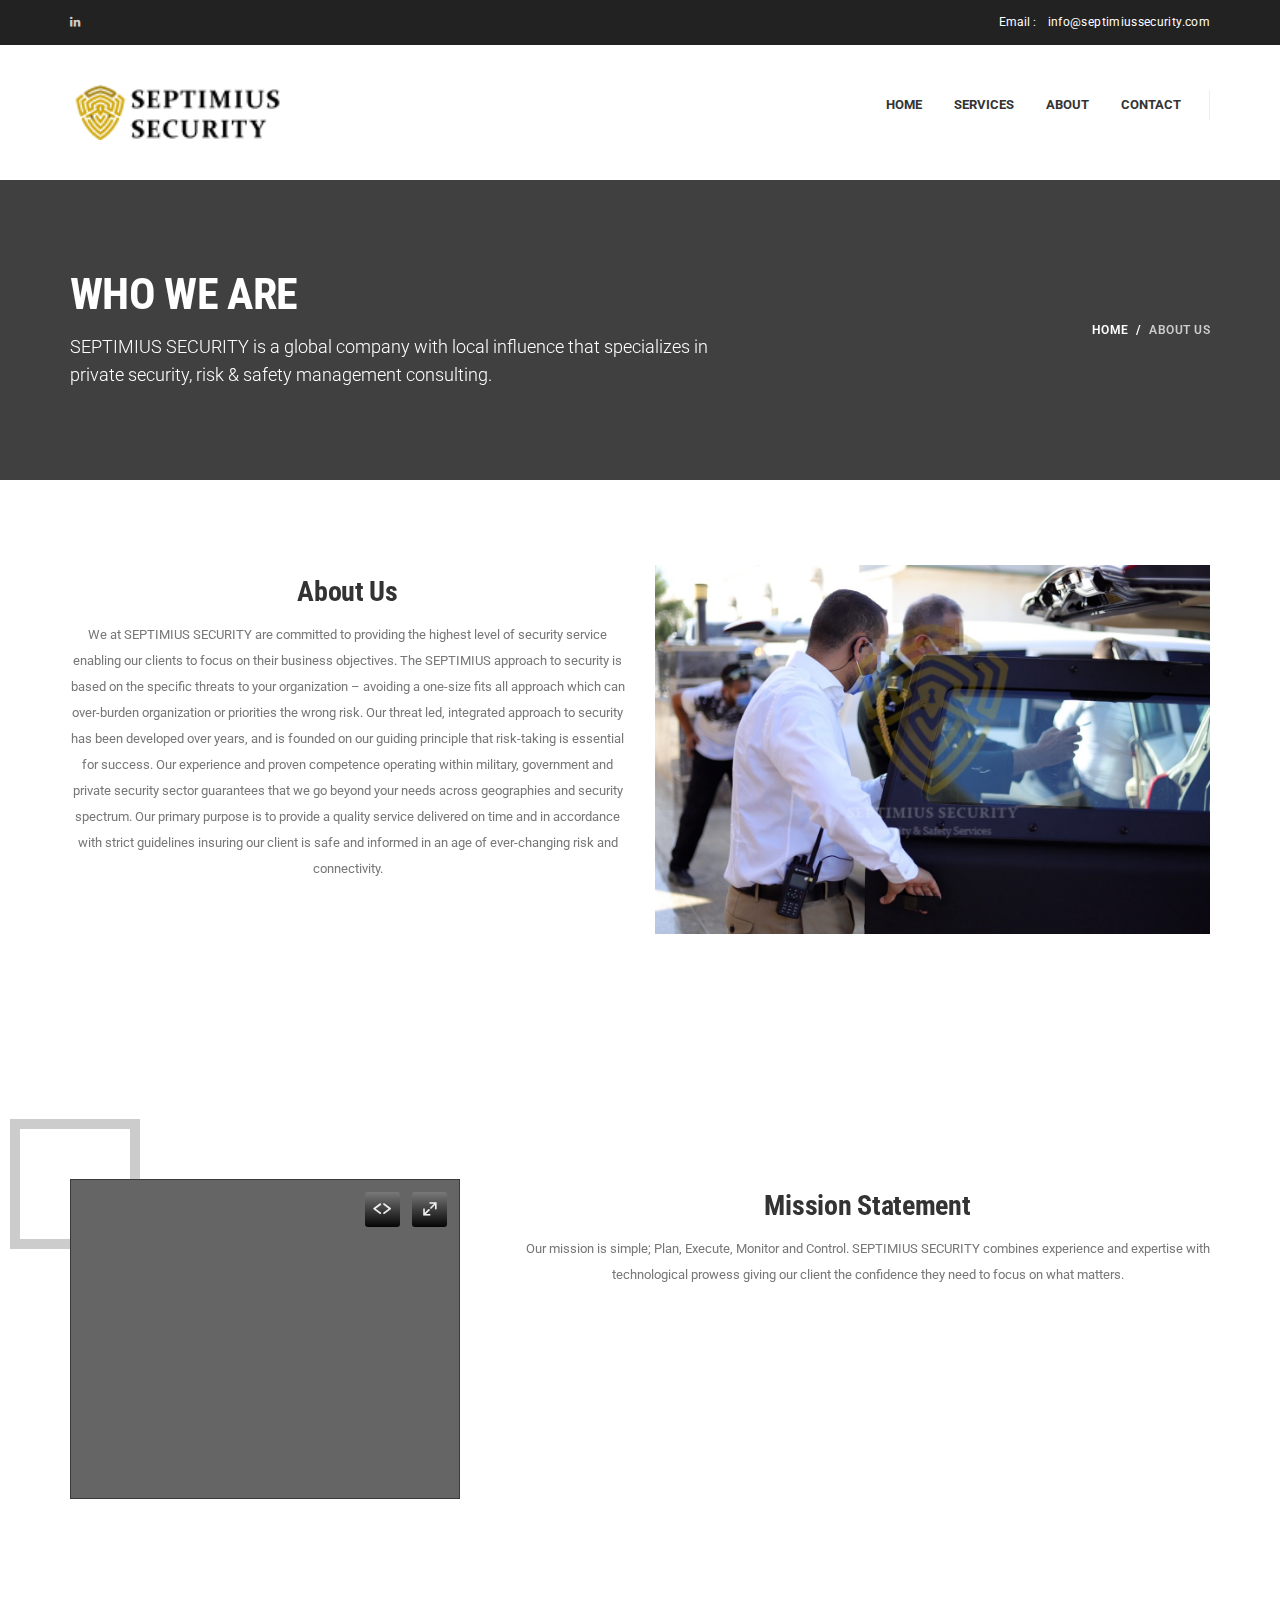
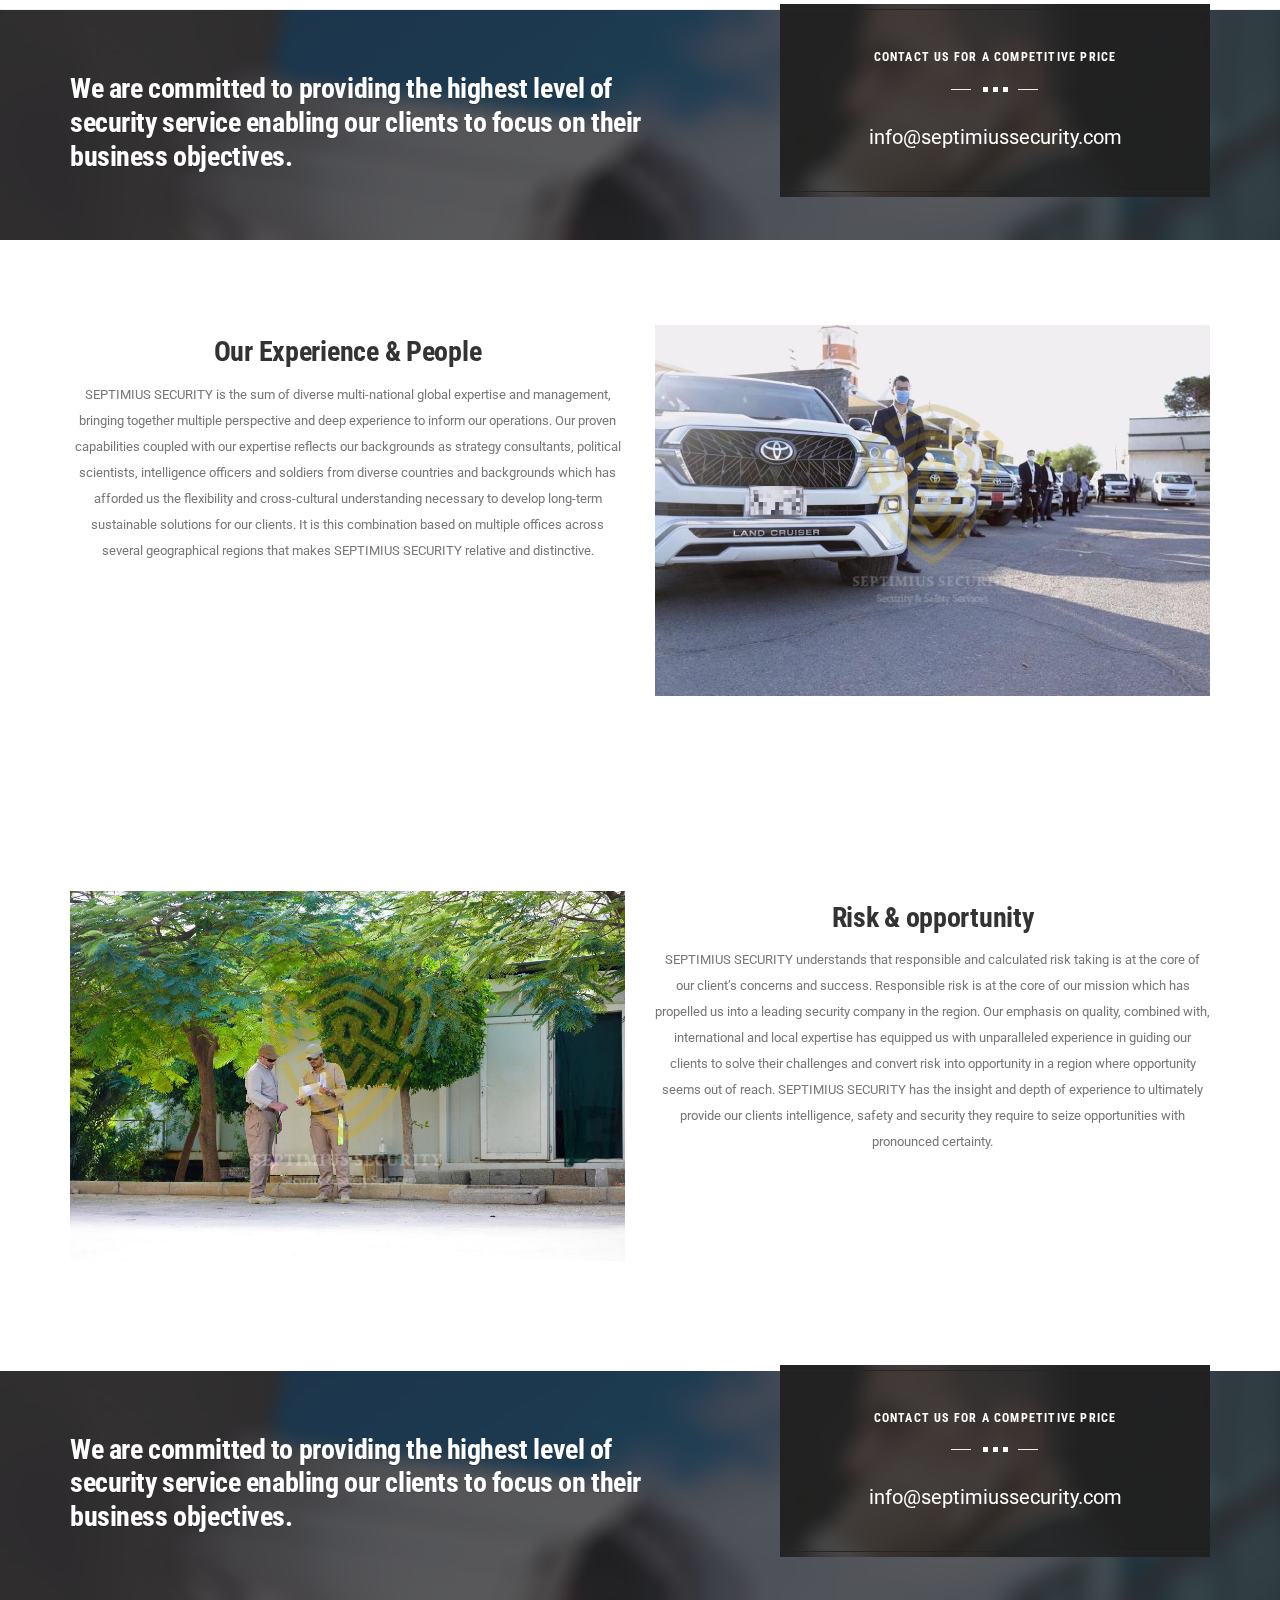
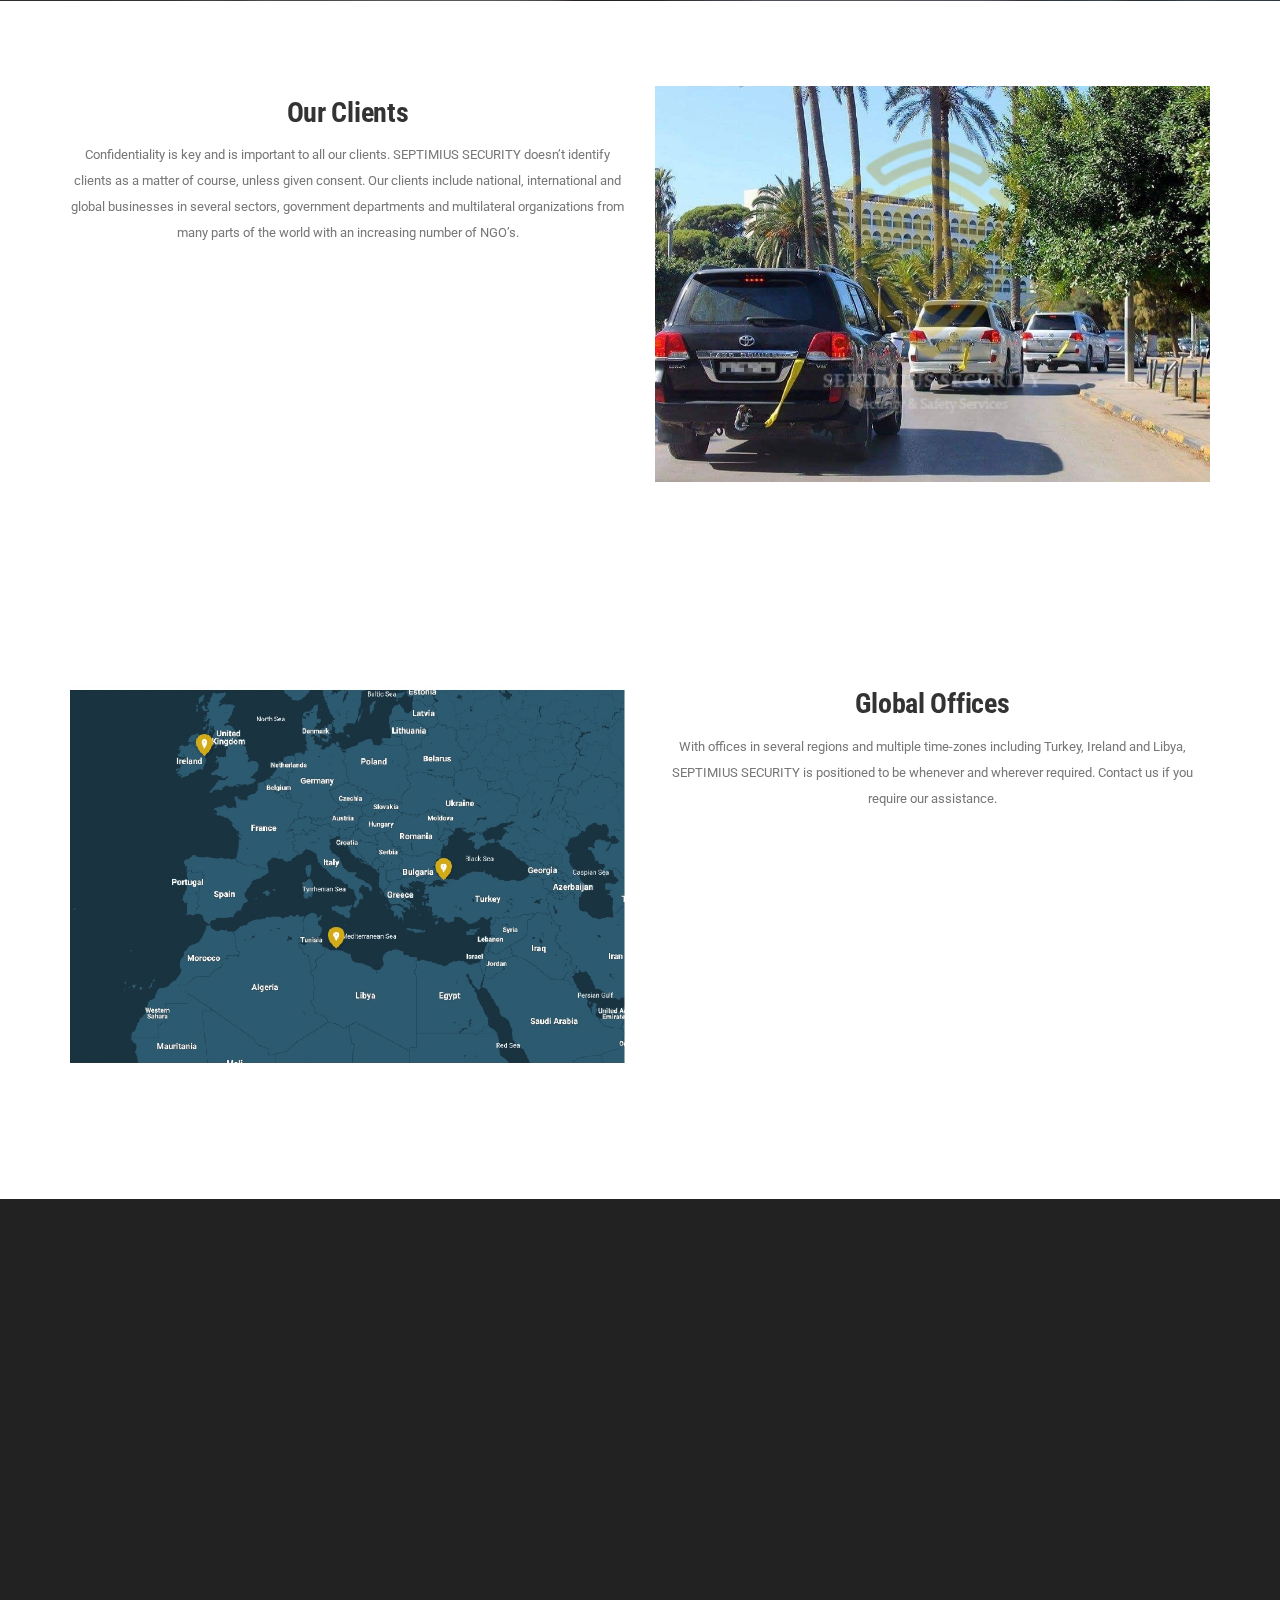
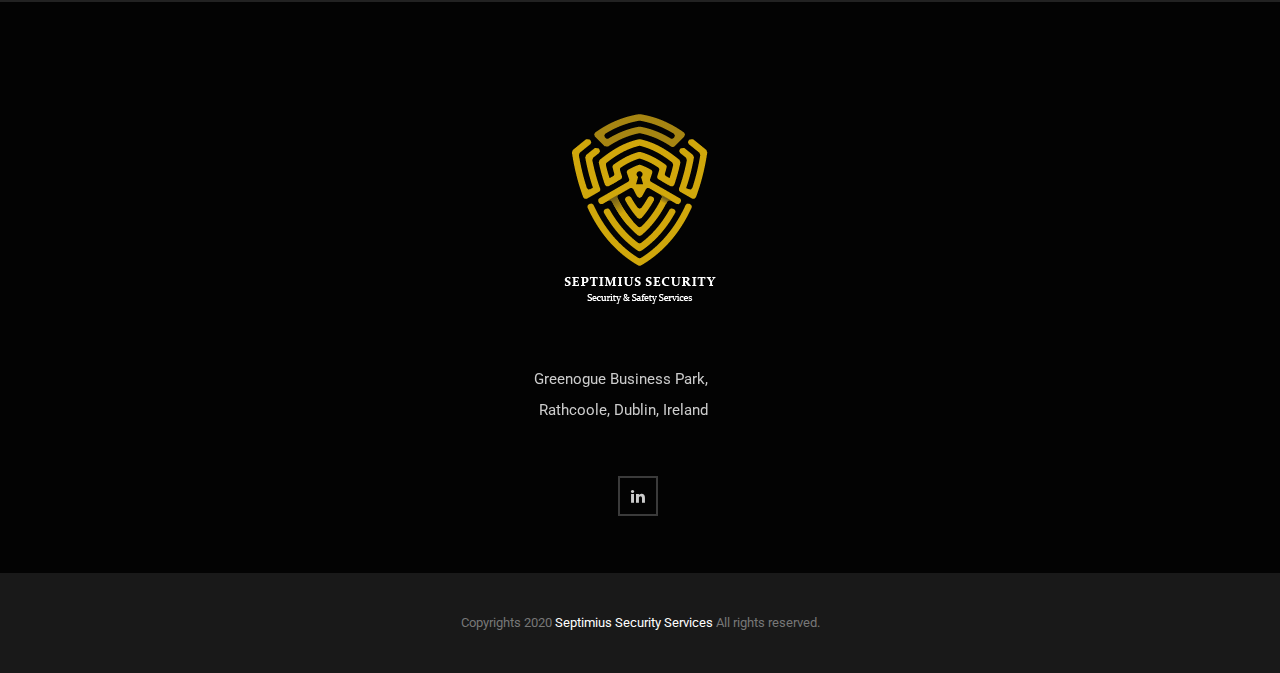
==== about.html @ 962e9b14 "changes" ====
<!DOCTYPE html>
<html lang="en" class="no-js">
  <head>
    <meta charset="utf-8"/>
    <meta http-equiv="x-ua-compatible" content="ie=edge"/>
    <title>Septimius Security - About</title>
    <meta content="SEPTIMIUS SECURITY is fully confident that it will be able to provide any service that a client requires or needs. We operate at a professional level and are always highly recommended by our clients" name="description"/>
    <meta content="security,services,libya,tripoli,ireland,gaurd,protection,safety,armored,vehicles,embassies,embassy,un,united nation,europe,european,un delegation,european delegation,company,consultant,protect,risk" name="keywords"/>
    <meta name="viewport" content="width=device-width, initial-scale=1.0"/>
    <meta content="telephone=no" name="format-detection"/>
    <meta name="HandheldFriendly" content="true"/>
    <link rel="stylesheet" href="assets/css/master.css"/>
    <!-- SWITCHER-->
    <link href="assets/plugins/switcher/css/switcher.css" rel="stylesheet" id="switcher-css" media="all"/>
    <link href="assets/plugins/switcher/css/color1.css" rel="alternate stylesheet" title="color1" media="all"/>
    <link href="assets/plugins/switcher/css/color2.css" rel="alternate stylesheet" title="color2" media="all"/>
    <link href="assets/plugins/switcher/css/color3.css" rel="alternate stylesheet" title="color3" media="all"/>
    <link href="assets/plugins/switcher/css/color4.css" rel="alternate stylesheet" title="color4" media="all"/>
    <link rel="icon" type="image/x-icon" href="Septimius Images/favicon-32x32.png"/>
    
  </head>
  <body>
    <!-- Loader-->
    <div id="page-preloader"><span class="spinner"></span></div>
    <!-- Loader end-->
    
    <div data-header="sticky" data-header-top="200" class="l-theme animated-css">
      <!-- Start Switcher-->
      <!-- <div class="switcher-wrapper">
        <div class="demo_changer">
          <div class="demo-icon color-primary"><i class="fa fa-cog fa-spin fa-2x"></i></div>
          <div class="form_holder">
            <div class="predefined_styles">
              <div class="skin-theme-switcher">
                <h4>Color</h4><a href="javascript:void(0);" data-switchcolor="color1" style="background-color:#5aaff7;" class="styleswitch"></a><a href="javascript:void(0);" data-switchcolor="color2" style="background-color:#FFAC3A;" class="styleswitch"></a><a href="javascript:void(0);" data-switchcolor="color3" style="background-color:#28af0f;" class="styleswitch"></a><a href="javascript:void(0);" data-switchcolor="color4" style="background-color:#e425e9;" class="styleswitch"></a>
              </div>
            </div>
          </div>
        </div>
      </div> -->
      <!-- end switcher-->
      
      <header class="header">
        <div class="header-top clearfix">
          <div class="container">
            <div class="row">
              <div class="col-xs-12">
                <ul class="social-net list-inline">
                  <!-- <li class="social-net__item"><a href="facebook.com" target="_blank" class="social-net__link"><i class="icon fa fa-facebook"></i></a></li> -->
                  <li class="social-net__item"><a href="https://www.linkedin.com/company/security-side-ltd/" target="_blank" class="social-net__link"><i class="icon fa fa-linkedin"></i></a></li>
                </ul>
                <!-- end social-list-->
                <div class="header-contact">
                  <div class="header-contact__item">Email  :<a href="mailto:info@septimiussecurity.com" class="header-contact__info"> info@septimiussecurity.com</a></div>
                </div>
              </div>
            </div>
          </div>
        </div>
        <div class="header-main">
          <div class="container">
            <div class="row">
              <div class="col-xs-12"><a href="index.html" class="logo"><img src="New LOGO/Black.png" alt="Logo" class="logo__img img-responsive"/></a>
                <div class="header-nav">
                  <div class="navbar-trigger visible-xs">
                    <button type="button" data-toggle="collapse" data-target="#navbar-collapse-1" class="navbar-toggle"><span class="icon-bar"></span><span class="icon-bar"></span><span class="icon-bar"></span></button>
                  </div>
                  <nav class="navbar yamm">
                    <div id="navbar-collapse-1" class="navbar-collapse collapse">
                      <ul class="nav navbar-nav">
                        <li class="dropdown"><a href="index.html">Home</a>
                        </li>
                        <li class="dropdown"><a href="service-details.html">Services</a>
                        </li>
                        <li><a href="about.html">About</a></li>
                        <li><a href="contact.html">Contact</a></li>
                      </ul>
                    </div>
                    <div class="modal-search">
                      <div class="container">
                        <div class="row">
                          <div class="col-sm-8 col-sm-offset-2 col-xs-10 col-xs-offset-1">
                            <form class="form-search-global">
                              <input type="text" placeholder="Type to search" class="form-search-global__input"/>
                              <button class="form-search-global__btn"><i class="icon fa fa-search"></i></button>
                              <div class="form-search-global__note">Begin typing your search above and press return to search.</div>
                            </form>
                          </div>
                        </div>
                      </div>
                      <button type="button" class="modal-search__close close"><i class="fa fa-times"></i></button>
                    </div>
                  </nav>
                  <!-- end nav-->
                </div>
              </div>
            </div>
          </div>
        </div>
      </header>
      <!-- end header-->
      
      <div class="section-title-page parallax-bg parallax-light">
        <ul class="bg-slideshow">
          <li>
            <div style="background-image:url(assets/media/content/title-page/1.jpg)" class="bg-slide"></div>
          </li>
        </ul>
        <div class="parallax__inner">
          <div class="container">
            <div class="row">
              <div class="col-sm-7">
                <h1 class="b-title-page">who we are</h1>
                <div class="b-title-page__info">SEPTIMIUS SECURITY is a global company with local influence that specializes in private security, risk &amp; safety management consulting.</div>
                <!-- end b-title-page-->
              </div>
              <div class="col-sm-5">
                <ol class="breadcrumb">
                  <li><a href="index.html">home</a></li>
                  <li class="active">about us</li>
                </ol>
              </div>
            </div>
          </div>
        </div>
      </div>
     
      <section class="section-default">
        <div class="container">
          <div class="row">
            <div class="col-sm-6 c-t">
              <h2 class="ui-title-inner-1">About Us</h2>
              <p>We at SEPTIMIUS SECURITY are committed to providing the highest level of security service enabling our clients to focus on their business objectives. The SEPTIMIUS approach to security is based on the specific threats to your organization – avoiding a one-size fits all approach which can over-burden organization or priorities the wrong risk. Our threat led, integrated approach to security has been developed over years, and is founded on our guiding principle that risk-taking is essential for success. Our experience and proven competence operating within military, government and private security sector guarantees that we go beyond your needs across geographies and security spectrum. Our primary purpose is to provide a quality service delivered on time and in accordance with strict guidelines insuring our client is safe and informed in an age of ever-changing risk and connectivity.</p>
            </div>
            <div class="col-sm-6"><img src="Septimius Images/400.png" alt="Foto" class="img-responsive"></div>
          </div>
        </div>
      </section>

      <div class="section-default section_border-bottom">
        <div class="container">
          <div class="row">
            <div class="col-xs-12">
              <section class="b-type-b b-type-b_mod-a">
                <div class="b-type-b__media">
                  <div class="b-video player fixed-controls play-button">
                    <video poster="assets/media/components/b-video/poster-2.jpg">
                      <source src="assets/media/content/video/11.mp4" type="video/mp4"/>
                    </video>
                  </div>
                  <!-- end b-video-->
                </div>
                <div class="b-type-b__inner">
                  <h2 class="b-type-b__title ui-title-inner-1 c-t">Mission Statement</h2>
                  <div class="b-type-b__text c-t">
                    <p>Our mission is simple; Plan, Execute, Monitor and Control. SEPTIMIUS SECURITY combines experience and expertise with technological prowess giving our client the confidence they need to focus on what matters.</p>
                  </div>
                </div>
              </section>
              <!-- end b-type-b-->
              
            </div>
          </div>
        </div>
      </div>
      
      <div class="section-type-b section-bg section-bg_primary section-bg_light">
        <div class="section__inner">
          <div class="container">
            <div class="row">
              <div class="col-sm-7">
                <section class="b-type-e">
                  <h2 class="b-type-e__title ui-title-inner-1">We are committed to providing the highest level of security service enabling our clients to focus on their business objectives.</h2>
                </section>
                <!-- end b-type-e-->
              </div>
              <div class="col-sm-5">
                <div class="b-contact-banner b-contact-banner_mod-a">
                  <div class="b-contact-banner__border"></div>
                  <div class="b-contact-banner__inner">
                    <h3 class="b-contact-banner__title">contact us for a competitive price</h3>
                    <div class="b-contact-banner__decor ui-decor-type-3 center-block"></div>
                    <div class="b-contact-banner__info">info@septimiussecurity.com</div>
                  </div>
                </div>
                <!-- end b-contact-banner-->
              </div>
            </div>
          </div>
        </div>
      </div>

      <section class="section-default">
        <div class="container">
          <div class="row">
            <div class="col-sm-6 c-t">
              <h2 class="ui-title-inner-1">Our Experience & People</h2>
              <p>SEPTIMIUS SECURITY is the sum of diverse multi-national global expertise and management, bringing together multiple perspective and deep experience to inform our operations. Our proven capabilities coupled with our expertise reflects our backgrounds as strategy consultants, political scientists, intelligence officers and soldiers from diverse countries and backgrounds which has afforded us the flexibility and cross-cultural understanding necessary to develop long-term sustainable solutions for our clients. It is this combination based on multiple offices across several geographical regions that makes SEPTIMIUS SECURITY relative and distinctive.</p>
            </div>
            <div class="col-sm-6"><img src="Septimius Images/33.jpg" alt="Foto" class="img-responsive"></div>
          </div>
        </div>
      </section>

      <section class="section-default">
        <div class="container">
          <div class="row">
            <div class="col-sm-6"><img src="Septimius Images/risk.jpg" alt="Foto" class="img-responsive"></div>
            <div class="col-sm-6 c-t">
              <h2 class="ui-title-inner-1">Risk & opportunity</h2>
              <p>SEPTIMIUS SECURITY understands that responsible and calculated risk taking is at the core of our client’s concerns and success. Responsible risk is at the core of our mission which has propelled us into a leading security company in the region. Our emphasis on quality, combined with, international and local expertise has equipped us with unparalleled experience in guiding our clients to solve their challenges and convert risk into opportunity in a region where opportunity seems out of reach. SEPTIMIUS SECURITY has the insight and depth of experience to ultimately provide our clients intelligence, safety and security they require to seize opportunities with pronounced certainty.</p>
            </div>
          </div>
        </div>
      </section>

      <div class="section-type-b section-bg section-bg_primary section-bg_light">
        <div class="section__inner">
          <div class="container">
            <div class="row">
              <div class="col-sm-7">
                <section class="b-type-e">
                  <h2 class="b-type-e__title ui-title-inner-1">We are committed to providing the highest level of security service enabling our clients to focus on their business objectives.</h2>
                </section>
                <!-- end b-type-e-->
              </div>
              <div class="col-sm-5">
                <div class="b-contact-banner b-contact-banner_mod-a">
                  <div class="b-contact-banner__border"></div>
                  <div class="b-contact-banner__inner">
                    <h3 class="b-contact-banner__title">contact us for a competitive price</h3>
                    <div class="b-contact-banner__decor ui-decor-type-3 center-block"></div>
                    <div class="b-contact-banner__info">info@septimiussecurity.com</div>
                  </div>
                </div>
                <!-- end b-contact-banner-->
              </div>
            </div>
          </div>
        </div>
      </div>

      <section class="section-default">
        <div class="container">
          <div class="row">
            <div class="col-sm-6 c-t">
              <h2 class="ui-title-inner-1">Our Clients</h2>
              <p>Confidentiality is key and is important to all our clients. SEPTIMIUS SECURITY doesn’t identify clients as a matter of course, unless given consent. Our clients include national, international and global businesses in several sectors, government departments and multilateral organizations from many parts of the world with an increasing number of NGO’s.</p>
            </div>
            <div class="col-sm-6"><img src="Septimius Images/1.JPG" alt="Foto" class="img-responsive"></div>
          </div>
        </div>
      </section>

      <section class="section-default">
        <div class="container">
          <div class="row">
            <div class="col-sm-6"><img src="Septimius Images/map.jpg" alt="Foto" class="img-responsive"></div>
            <div class="col-sm-6 c-t">
              <h2 class="ui-title-inner-1">Global Offices</h2>
              <p>With offices in several regions and multiple time-zones including Turkey, Ireland and Libya, SEPTIMIUS SECURITY is positioned to be whenever and wherever required. Contact us if you require our assistance.</p>
            </div>
          </div>
        </div>
      </section>
      
    
      
    </div>
      
      <div class="row row-no-mrg wow">
        <div class="col-sm-6 col-no-pdg">
          <div class="b-container-without-1 b-container-without-1_mod-a">
            <h2 class="b-container-without-1__title">Are you Interested in Working with Us!</h2>
            <div class="b-container-without-1__text">
              <p>Join our team &amp; start your career at Septimius Security. It’s our mission to always recruit the Best Security Personals to join our team!</p>
            </div><a href="mailto:info@septimiussecurity.com" class="b-container-without-1__btn btn btn-primary btn-effect">send us your cv</a>
          </div>
          <!-- end b-container-without-1-->
        </div>
        <div class="col-sm-6 col-no-pdg">
          <div class="b-container-without-1 b-container-without-1_mod-b border-2-colors bg-secondary">
            <h2 class="b-container-without-1__title">download the corporate brochure!</h2>
            <div class="b-container-without-1__text">
              <p>Find out more about SEPTIMIUS SECURITY and our services.</p>
            </div><a href="home.html" class="b-container-without-1__btn btn btn-default btn-effect">download now</a>
          </div>
          <!-- end b-container-without-1-->
        </div>
      </div>
      <footer class="footer">
        <div class="footer__main footer__main_mod-a parallax-bg parallax-dark">
          <ul class="bg-slideshow">
            <li>
              <div style="background-image:url(assets/media/components/footer/bg.jpg)" class="bg-slide"></div>
            </li>
          </ul>
          <div class="parallax__inner">
            <div class="container">
              <div class="row">
                <div class="col-xs-12"><a href="index.html" class="footer__logo"><img src="New LOGO/113.png" alt="Logo" class="img-responsive center-block"/></a></div>
              </div>
              <div class="row">
                <div class="col-sm-7">
                  <div class="footer-main-section footer-main-section_left">
                    <!-- <div class="footer__contact">E: info@septimiussecurity.com</div> -->
                    <div class="footer__contact">Greenogue Business Park,</div>
                    <div class="footer__contact">Rathcoole, Dublin, Ireland</div>
                  </div>
                </div>
              </div>
              <div class="row">
                <div class="col-xs-12">
                  <ul class="social-net list-inline">
                    <!-- <li class="social-net__item"><a href="facebook.com" target="_blank" class="social-net__link"><i class="icon fa fa-facebook"></i></a></li> -->
                    <li class="social-net__item"><a href="https://www.linkedin.com/company/security-side-ltd/" target="_blank" class="social-net__link"><i class="icon fa fa-linkedin"></i></a></li>
                  </ul>
                  <!-- end social-list-->
                </div>
              </div>
            </div>
          </div>
        </div>
        <div class="copyright">
          <div class="container">
            <div class="row">
              <div class="col-xs-12">Copyrights 2020<a href="index.html" class="copyright__link"> Septimius Security Services</a> All rights reserved.</div>
            </div>
          </div>
        </div>
      </footer>
    </div>
    <!-- end layout-theme-->
    
    
    <script src="assets/js/jquery.js"></script> 
    <script src="assets/js/custom.js"></script>
    <script src="assets/js/bootstrap.min.js"></script>
      
    <script src="assets/plugins/slider-pro/jquery.sliderPro.min.js"></script>
    <script src="assets/plugins/owl-carousel/owl.carousel.min.js"></script>
    <script src="assets/plugins/magnific-popup/jquery.magnific-popup.min.js"></script>
    <script src="assets/plugins/bootstrap-select/dist/js/bootstrap-select.min.js"></script>
    <script src="assets/plugins/doubletaptogo.js"></script>
    <script src="assets/plugins/waypoints.min.js"></script>
    <script src="assets/plugins/flowplayer/flowplayer.min.js"></script>
    <script src="assets/plugins/classie.js"></script>
    <script src="assets/plugins/scrollreveal/scrollreveal.min.js"></script>
    <script src="assets/plugins/switcher/js/dmss.js"></script>
    <script src="assets/plugins/jarallax/jarallax.min.js"></script>
    <script src="assets/plugins/rendro-easy-pie-chart/dist/jquery.easypiechart.min.js"></script>
  </body>
</html>
---- assets/css/master.css ----
/*------------------------------------------------------------------
[Master Stylesheet]

Project:  Weguard
Version:  1.0
Assigned to:  Templines
Primary use:  Weguard
-------------------------------------------------------------------*/


/* FONTS*/
@import url(https://fonts.googleapis.com/css?family=Roboto:400,300,500,700,900,400italic|Roboto+Condensed:400,700);
@import url('../fonts/font-awesome-4.5.0/css/font-awesome.min.css');
@import url('../fonts/pe/css/pe-icon-7-stroke.css');
@import url('../fonts/elegant/style.css');
@import url('../fonts/flaticon/flaticon.css');



/* PLUGIN CSS */

@import url('../plugins/bootstrap/bootstrap.css');                /* bootstrap */
@import url('../plugins/slider-pro/slider-pro.css');         /* main slider */
@import url('../plugins/owl-carousel/owl.carousel.css');              /* other sliders */
@import url('../plugins/owl-carousel/owl.transitions.css');           /* other sliders */
@import url('../plugins/owl-carousel/owl.theme.css');                 /* other sliders */
@import url('../plugins/magnific-popup/magnific-popup.css');            /* modal */
@import url('../plugins/animate/animate.css');                        /* animations */
@import url('../plugins/parallax/parallax.css');                        /* parallax */
@import url('../plugins/flowplayer/skin/playful.css');          /* video-player */
@import url('../plugins/lwtCountdown/css/light.css');          /* countdown */
@import url('../plugins/validation/validation-2.2.min.css');          /* validation */



/* MAIN CSS */

@import url('theme.css');
@import url('color.css');
@import url('responsive.css');
---- assets/plugins/switcher/css/switcher.css ----
.styleswitch.layoutswitch{
  background:none repeat scroll 0 0 #f4f4f4;
  border: medium none !important;
  color:#fff !important;
  display: inline-block;
  height: auto;
  margin: 3px 0;
  padding: 2px;
  text-align: center;
  text-transform: uppercase;
  width: 100%;
  text-decoration:none !important;
  -webkit-transition: all .3s ease-out;
  -moz-transition: all .3s ease-out;
  -ms-transition: all .3s ease-out;
  -o-transition: all .3s ease-out;
  transition: all .3s ease-out;
}
.styleswitch.layoutswitch:hover{
  background:#000 !important;
}
.styleswitch {
  background-color: #e425e9;
  border: 4px solid #ddd;
  display: inline-block;
  height: 28px;
  margin: 4px 10px;
  width: 28px;
}
#switcher-body .container {
  background: #fff;
  margin: 50px auto;
  border: 1px solid #dedede;
  padding: 40px;
}
.demo_changer {
  z-index: 1100;
  position: fixed;
  left: -70px;
  top: 80px;
  font-weight: 400 !important;
}
.purchase {
  text-decoration: underline;
  color: #4BACC6
}
.demoPanel {
  position: relative;
}
.evo-pop {
  z-index: 10000;
  width: 204px;
  padding: 3px 3px 0
}
.evo-pop-ie {
  z-index: 10000;
  width: 212px;
  padding: 3px
}
.evo-palette td {
  font-size: 1px;
  border: solid 1px #c0c0c0;
  padding: 7px;
  cursor: pointer
}
.evo-palette tr.top td {
  border-bottom: 0
}
.evo-palette tr.in td {
  border-top: 0;
  border-bottom: 0
}
.evo-palette tr.bottom td {
  border-top: 0
}
.evo-palette div.sep {
  height: 3px
}
.evo-palette, .evo-palette-ie {
  border-collapse: separate;
  border-spacing: 4px 0;
  *border-collapse:expression('separate', cellSpacing='2px')
}
.evo-palette th, .evo-palette-ie th {
  border: 0;
  padding: 5px 3px;
  text-align: left;
  font-weight: normal;
  background: transparent!important
}
.evo-palette-ie td {
  font-size: 1px;
  border: solid 1px #c0c0c0;
  padding: 7px;
  cursor: pointer
}
.evo-palette2, .evo-palette2-ie {
  margin: auto;
  border-collapse: collapse
}
.evo-palette2 td, .evo-palette2-ie td {
  font-size: 1px;
  cursor: pointer
}
.evo-palette2 td {
  padding: 6px 7px
}
.evo-palette2-ie td {
  padding: 5px
}
.evo-palcenter {
  padding: 5px;
  text-align: center
}
.evo-colorind, .evo-colorind-ie, .evo-colorind-ff {
  border: solid 1px #c3c3c3;
  width: 20px;
  height: 20px;
  float: right
}
.evo-colorind {
  position: relative;
  top: 2px
}
.evo-colorind-ie {
  position: relative;
  top: -23px
}
.evo-colorbox-ie {
  font-size: 8px;
  padding: 3px 9px!important
}
.evo-colortxt-ie {
  position: relative;
  top: -6px
}
.evo-pop:after, .evo-pop-ie:after, .evo-colorind:after, .evo-colorind-ie:after, .evo-colorind-ff:after, .evo-color span:after, .evo-cHist:after {
  content: ".";
  display: block;
  height: 0;
  clear: both;
  visibility: hidden;
  font-size: 0
}
.evo-color {
  width: 94px;
  padding: 1px 3px 0 4px
}
.evo-color div {
  border: solid 1px #808080;
  border-right: solid 1px #c0c0c0;
  border-bottom: solid 1px #c0c0c0;
  padding: 3px;
  margin-bottom: 5px;
  width: 10px;
  height: 10px;
  float: left
}
.evo-color span {
  font-size: 15px;
  margin: 1px 0 4px 3px;
  float: left
}
.evo-sep {
  height: 10px;
  font-size: 0
}
.evo-more {
  padding: 4px 5px 4px;
  font-size: smaller
}
.evo-cHist {
  padding: 3px
}
.evo-cHist div {
  cursor: pointer;
  border: solid 1px #c0c0c0;
  padding: 3px;
  margin: 5px;
  width: 10px;
  height: 10px;
  float: left
}
a.evo-hist {
  margin-left: 6px
}
.evo-pointer {
  cursor: pointer
}
.evo-pop {
  background: #FFFFFF;
  border: 1px solid #DEDEDE;
  padding: 10px !important;
  width: 225px !important;
  z-index: 10000;
}
.evo-colorind, .evo-colorind-ie, .evo-colorind-ff {
  border: 1px solid #C3C3C3;
  height: 20px;
  position: absolute;
  top: 11px;
  right: 5px;
  width: 20px;
}
.demo_changer p {
  margin: 10px 0;
}
.demo_changer .dropdown-menu > li > a:hover, .dropdown-menu > li > a:focus {
  background: #fff;
}
.demo_changer h4 {
  color: #545454 !important;
  margin: 10px 0 !important;
  text-transform: uppercase;
}
.demo_changer select:active, .demo_changer select:focus, .demo_changer select:hover, .demo_changer .button:active, .demo_changer .button:focus, .demo_changer .button:hover, .demo_changer .btn:active, .demo_changer .btn:focus, .demo_changer .btn:hover, .demo_changer .button:active, .demo_changer .button:focus, .demo_changer .button:hover {
  box-shadow: none !important;
}
.demo_changer .button {
  -moz-user-select: none;
  background-image: none;
  border: 1px solid #ddd;
  border-radius: 3px;
  cursor: pointer;
  display: inline-block;
  font-size: 14px;
  font-weight: normal;
  background: #fff;
  line-height: 1.42857;
  margin-bottom: 0;
  width: 145px !important;
  padding: 6px 12px;
  text-align: center;
  vertical-align: middle;
  white-space: nowrap;
}
.demo_changer .img-thumbnail {
  height: 35px;
  background-color: #fff;
  border: 1px solid #ddd;
  margin-bottom: 5px;
  width: 46% !important;
  padding: 2px;
}
.demo_changer img {
  border: 4px solid #E1E1E1;
  height: 32px;
  margin: 2px !important;
  width: 32px !important;
}
.demo_changer hr {
  border-color: #E0E0E0;
}
.demo_changer, .demo_changer p {
  color: #545454 !important;
}
.demo_changer h4 {
  color: #212121 !important;
  font-size: 12px;
  padding-bottom: 0;
  text-align: center;
}
.demo_changer i {
  font-size: 21px;
}
.demo_changer .btn {
  margin-top: 10px;
}
.demo_changer .demo-icon {
  border-style: solid solid solid none;
  border-width: 1px 1px 1px 0px;
  border-color: #ddd;
  background-color: #FFF;
  cursor: pointer;
  text-align: center;
  padding: 2px;
  float: right;
  height:40px;
  line-height: 40px;
  width: 40px;
}
.demo_changer .form_holder {
  background: #ffffff;
  border: 1px solid #ddd;
  border-radius: 0;
  cursor: pointer;
  float: right;
  font-size: 12px;
  padding: 6px;
  width: 71px;
}
.demo_changer .form_holder p {
  font-size: 12px;
}
.color_display_2 {
  clear: both;
  color: #FFFFFF;
  display: inline-block;
  font-size: 12px;
  width: 31px !important;
  height: 31px;
  margin-bottom: 7px;
  padding: 4px 10px;
  text-align: center;
  text-shadow: 0 -1px 0 rgba(0, 0, 0, 0.3);
  text-transform: uppercase;
  box-shadow: 0 1px 0 rgba(255, 255, 255, 0.3) inset, 0 0 2px rgba(255, 255, 255, 0.3) inset, 0 1px 2px rgba(0, 0, 0, 0.29);
}
.color_display_2 a {
  color: #fff;
  text-decoration: none;
}
.color_display_2 a:focus, .color_display_2 a:hover {
  color: #ededed !important;
  text-decoration: none;
}
.demoPanel {
  margin: 0;
  padding: 0;
  width: 125px;
}
.predefined_styles {
  padding: 0 5px;
}

@media only screen and (max-width: 768px) {
  .demo_changer {
  display: none;
}
}
.demo_changer .btn {
  width: 165px !important;
}
.bootstrap-select.show-menu-arrow.open > .btn {
  z-index: 2051;
}
.bootstrap-select .btn:focus {
  outline: thin dotted #333333 !important;
  outline: 5px auto -webkit-focus-ring-color !important;
  outline-offset: -2px;
}
.bootstrap-select.btn-group .btn .filter-option {
  overflow: hidden;
  position: absolute;
  left: 12px;
  right: 25px;
  text-align: left;
}
.bootstrap-select.btn-group .btn .caret {
  position: absolute;
  top: 50%;
  right: 12px;
  margin-top: -2px;
  vertical-align: middle;
}
.bootstrap-select.btn-group > .disabled, .bootstrap-select.btn-group .dropdown-menu li.disabled > a {
  cursor: not-allowed;
}
.bootstrap-select.btn-group > .disabled:focus {
  outline: none !important;
}
.bootstrap-select.btn-group[class*="span"] .btn {
  width: 100%;
}
.bootstrap-select.btn-group .dropdown-menu {
  min-width: 100%;
  -moz-box-sizing: border-box;
  -webkit-box-sizing: border-box;
  box-sizing: border-box;
}
.bootstrap-select.btn-group .dropdown-menu.inner {
  position: static;
  border: 0;
  padding: 0;
  margin: 0;
  -webkit-border-radius: 0;
  -moz-border-radius: 0;
  border-radius: 0;
  -webkit-box-shadow: none;
  -moz-box-shadow: none;
  box-shadow: none;
}
.bootstrap-select.btn-group .dropdown-menu dt {
  display: block;
  padding: 3px 20px;
  cursor: default;
}
.bootstrap-select.btn-group .div-contain {
  overflow: hidden;
}
.bootstrap-select.btn-group .dropdown-menu li {
  position: relative;
}
.bootstrap-select.btn-group .dropdown-menu li > a.opt {
  position: relative;
  padding-left: 35px;
}
.bootstrap-select.btn-group .dropdown-menu li > a {
  cursor: pointer;
}
.bootstrap-select.btn-group .dropdown-menu li > dt small {
  font-weight: normal;
}
.bootstrap-select.btn-group.show-tick .dropdown-menu li.selected a i.check-mark {
  display: inline-block;
  position: absolute;
  right: 15px;
  margin-top: 2.5px;
}
.bootstrap-select.btn-group .dropdown-menu li a i.check-mark {
  display: none;
}
.bootstrap-select.btn-group.show-tick .dropdown-menu li a span.text {
  margin-right: 34px;
}
.bootstrap-select.btn-group .dropdown-menu li small {
  padding-left: 0.5em;
}
.bootstrap-select.btn-group .dropdown-menu li:not(.disabled) > a:hover small, .bootstrap-select.btn-group .dropdown-menu li:not(.disabled) > a:focus small, .bootstrap-select.btn-group .dropdown-menu li.active:not(.disabled) > a small {
  color: #64b1d8;
  color: rgba(255,255,255,0.4);
}
.bootstrap-select.btn-group .dropdown-menu li > dt small {
  font-weight: normal;
}
.bootstrap-select.show-menu-arrow .dropdown-toggle:before {
  content: '';
  display: inline-block;
  border-left: 7px solid transparent;
  border-right: 7px solid transparent;
  border-bottom: 7px solid #CCC;
  border-bottom-color: rgba(0, 0, 0, 0.2);
  position: absolute;
  bottom: -4px;
  left: 9px;
  display: none;
}
.bootstrap-select.show-menu-arrow .dropdown-toggle:after {
  content: '';
  display: inline-block;
  border-left: 6px solid transparent;
  border-right: 6px solid transparent;
  border-bottom: 6px solid white;
  position: absolute;
  bottom: -4px;
  left: 10px;
  display: none;
}
.bootstrap-select.show-menu-arrow.dropup .dropdown-toggle:before {
  bottom: auto;
  top: -3px;
  border-top: 7px solid #ccc;
  border-bottom: 0;
  border-top-color: rgba(0, 0, 0, 0.2);
}
.bootstrap-select.show-menu-arrow.dropup .dropdown-toggle:after {
  bottom: auto;
  top: -3px;
  border-top: 6px solid #ffffff;
  border-bottom: 0;
}
.bootstrap-select.show-menu-arrow.pull-right .dropdown-toggle:before {
  right: 12px;
  left: auto;
}
.bootstrap-select.show-menu-arrow.pull-right .dropdown-toggle:after {
  right: 13px;
  left: auto;
}
.bootstrap-select.show-menu-arrow.open > .dropdown-toggle:before, .bootstrap-select.show-menu-arrow.open > .dropdown-toggle:after {
  display: block;
}
.bootstrap-select.btn-group .no-results {
  padding: 3px;
  background: #f5f5f5;
  margin: 0 5px;
}
.mobile-device {
  position: absolute;
  top: 0;
  left: 0;
  display: block !important;
  width: 100%;
  height: 100% !important;
  opacity: 0;
}
.bootstrap-select.fit-width {
  width: auto !important;
}
.bootstrap-select.btn-group.fit-width .btn .filter-option {
  position: static;
}
.bootstrap-select.btn-group.fit-width .btn .caret {
  position: static;
  top: auto;
  margin-top: -1px;
}
.control-group.error .bootstrap-select .dropdown-toggle {
  border-color: #b94a48;
}
.bootstrap-select-searchbox {
  padding: 4px 8px;
}
.bootstrap-select-searchbox input {
  margin-bottom: 0;
}
---- assets/plugins/switcher/css/color1.css ----
/* Custom Colors */
---- assets/plugins/switcher/css/color2.css ----
/*//////////////////////////////////////////////////////////////////////////////////////////*/
/* COLOR CSS 2*/
/*//////////////////////////////////////////////////////////////////////////////////////////*/


a,
.color-primary,
.text-primary,
.list-mark-1 li:before,
.list-mark-6 li:before,
.list-mark-7 li:before,
.pager li > a:hover,
.pager li > a:hover .icon,
.social-net__link:hover,
.pagination > li:first-child > a,
.pagination > li:first-child > span,
.pagination > li:last-child > a,
.pagination > li:last-child > span,
.yamm .nav > li > a:hover,
.footer .copyright__link:hover,
.footer .copyright__link-2:hover,
.footer-form__btn,
.b-advantages-2__icon,
.btn-link:after,
.b-type-d__list-desription .icon,
.b-advantages-4__item:hover .b-advantages-4__icon,
.footer .footer-section__list li a:hover,
.breadcrumb > li > a:hover,
.b-post .entry-meta__icon,
.b-post-2 .entry-footer__link .icon,
.b-post-2 .entry-footer__link:hover,
.list-widget__link:hover,
.post-tags___item:hover,
.entry-footer__link:hover {color: #FFAC3A;}


.bg-primary,
.btn-effect:after,
.dropcap_primary:first-letter,
.tooltip-1 .tooltip-inner,
.btn-primary,
.forms__label-check-1:after,
.forms__label-radio-2:after,
.panel-heading .btn-collapse.collapsed,
.b-contact-banner__inner:before,
.b-contact-banner__inner:after,
.section-bg_primary:after,
.b-progress-list__name,
.b-post .entry-date,
.b-advantages-4__item:nth-child(even),
.b-pricing_sm .b-pricing__inner,
.dash_title,
.b-history-list__btn:hover {background-color: #FFAC3A;}


.bg-border,
.dropcap_primary:first-letter {border-color: #FFAC3A;}


.tooltip-1.top .tooltip-arrow,
.tooltip-1.top-left .tooltip-arrow,
.tooltip-1.top-right .tooltip-arrow,
.border-2-colors,
.b-contact-banner_mod-a .b-contact-banner__border {border-top-color: #FFAC3A;}


.tooltip-1.right .tooltip-arrow {border-right-color: #FFAC3A;}


.tooltip-1.left .tooltip-arrow,
.border-left_primary:before,
.b-navig-1-list__link:hover {border-left-color: #FFAC3A;}


.pagination > .active > a,
.pagination > .active > span,
.pagination a:hover,
.pagination span:hover,
.pagination a:focus,
.pagination span:focus,
.tooltip-1.bottom .tooltip-arrow,
.tooltip-1.bottom-left .tooltip-arrow,
.tooltip-1.bottom-right .tooltip-arrow,
.table_primary > thead > tr > th,
.border-2-colors,
.b-contact-banner_mod-a .b-contact-banner__border {border-bottom-color: #FFAC3A;}


.color-secondary,
.list-mark-3 li:before,
.list-mark-4 li:before,
.list-num-1 li:before,
.blockquote-3:before,
.dropcap-2:first-letter,
.b-reviews-1__title {color: #3d75a5;}


.bg-secondary,
.tooltip-2 .tooltip-inner,
.dropcap_secondary:first-letter,
.btn-second,
.pagination > .active > a,
.pagination > .active > span,
.pagination a:hover,
.pagination span:hover,
.pagination a:focus,
.pagination span:focus,
.list-mark-5 li:before,
.list-mark-8 li:before,
.forms__label-radio-1:before,
.forms__label-check-2:after,
.panel-heading .btn-collapse,
.b-contact-banner:before,
.border-2-colors:before,
.border-2-colors:after,
.b-form-request__form,
.b-advantages-4__item:nth-child(odd),
.section-bg_secondary:after,
.b-pricing_sm:hover .b-pricing__inner,
.b-pricing_sm:hover .b-pricing__btn,
.b-pricing_lg:hover .b-pricing__inner,
.b-pricing_lg:hover .b-pricing__btn {background-color: #3d75a5;}


.forms__label-radio-1:before,
.dropcap_secondary:first-letter,
.dropcap-2:first-letter {border-color: #3d75a5;}


.tooltip-2.top .tooltip-arrow,
.tooltip-2.top-left .tooltip-arrow,
.tooltip-2.top-right .tooltip-arrow {border-top-color: #3d75a5;}


.tooltip-2.right .tooltip-arrow {border-right-color: #3d75a5;}


.tooltip-2.left .tooltip-arrow,
.border-left_secondary:before,
.blockquote-1 {border-left-color: #3d75a5;}


.tooltip-2.bottom .tooltip-arrow,
.tooltip-2.bottom-left .tooltip-arrow,
.tooltip-2.bottom-right .tooltip-arrow,
.table_secondary > thead > tr > th {border-bottom-color: #3d75a5;}


.b-contact-banner__inner:before {box-shadow: inset 215px 0 0 0 #3d75a5;}


.b-contact-banner__inner:after {box-shadow: inset -215px 0 0 0 #3d75a5;}
---- assets/plugins/switcher/css/color3.css ----
/*//////////////////////////////////////////////////////////////////////////////////////////*/
/* COLOR CSS 3*/
/*//////////////////////////////////////////////////////////////////////////////////////////*/


a,
.color-primary,
.text-primary,
.list-mark-1 li:before,
.list-mark-6 li:before,
.list-mark-7 li:before,
.pager li > a:hover,
.pager li > a:hover .icon,
.social-net__link:hover,
.pagination > li:first-child > a,
.pagination > li:first-child > span,
.pagination > li:last-child > a,
.pagination > li:last-child > span,
.yamm .nav > li > a:hover,
.footer .copyright__link:hover,
.footer .copyright__link-2:hover,
.footer-form__btn,
.b-advantages-2__icon,
.btn-link:after,
.b-type-d__list-desription .icon,
.b-advantages-4__item:hover .b-advantages-4__icon,
.footer .footer-section__list li a:hover,
.breadcrumb > li > a:hover,
.b-post .entry-meta__icon,
.b-post-2 .entry-footer__link .icon,
.b-post-2 .entry-footer__link:hover,
.list-widget__link:hover,
.post-tags___item:hover,
.entry-footer__link:hover {color: #28af0f;}


.bg-primary,
.btn-effect:after,
.dropcap_primary:first-letter,
.tooltip-1 .tooltip-inner,
.btn-primary,
.forms__label-check-1:after,
.forms__label-radio-2:after,
.panel-heading .btn-collapse.collapsed,
.b-contact-banner__inner:before,
.b-contact-banner__inner:after,
.section-bg_primary:after,
.b-progress-list__name,
.b-post .entry-date,
.b-advantages-4__item:nth-child(even),
.b-pricing_sm .b-pricing__inner,
.dash_title,
.b-history-list__btn:hover {background-color: #28af0f;}


.bg-border,
.dropcap_primary:first-letter {border-color: #28af0f;}


.tooltip-1.top .tooltip-arrow,
.tooltip-1.top-left .tooltip-arrow,
.tooltip-1.top-right .tooltip-arrow,
.border-2-colors,
.b-contact-banner_mod-a .b-contact-banner__border {border-top-color: #28af0f;}


.tooltip-1.right .tooltip-arrow {border-right-color: #28af0f;}


.tooltip-1.left .tooltip-arrow,
.border-left_primary:before,
.b-navig-1-list__link:hover {border-left-color: #28af0f;}


.pagination > .active > a,
.pagination > .active > span,
.pagination a:hover,
.pagination span:hover,
.pagination a:focus,
.pagination span:focus,
.tooltip-1.bottom .tooltip-arrow,
.tooltip-1.bottom-left .tooltip-arrow,
.tooltip-1.bottom-right .tooltip-arrow,
.table_primary > thead > tr > th,
.border-2-colors,
.b-contact-banner_mod-a .b-contact-banner__border {border-bottom-color: #28af0f;}


.color-secondary,
.list-mark-3 li:before,
.list-mark-4 li:before,
.list-num-1 li:before,
.blockquote-3:before,
.dropcap-2:first-letter,
.b-reviews-1__title {color: #3d75a5;}


.bg-secondary,
.tooltip-2 .tooltip-inner,
.dropcap_secondary:first-letter,
.btn-second,
.pagination > .active > a,
.pagination > .active > span,
.pagination a:hover,
.pagination span:hover,
.pagination a:focus,
.pagination span:focus,
.list-mark-5 li:before,
.list-mark-8 li:before,
.forms__label-radio-1:before,
.forms__label-check-2:after,
.panel-heading .btn-collapse,
.b-contact-banner:before,
.border-2-colors:before,
.border-2-colors:after,
.b-form-request__form,
.b-advantages-4__item:nth-child(odd),
.section-bg_secondary:after,
.b-pricing_sm:hover .b-pricing__inner,
.b-pricing_sm:hover .b-pricing__btn,
.b-pricing_lg:hover .b-pricing__inner,
.b-pricing_lg:hover .b-pricing__btn {background-color: #3d75a5;}


.forms__label-radio-1:before,
.dropcap_secondary:first-letter,
.dropcap-2:first-letter {border-color: #3d75a5;}


.tooltip-2.top .tooltip-arrow,
.tooltip-2.top-left .tooltip-arrow,
.tooltip-2.top-right .tooltip-arrow {border-top-color: #3d75a5;}


.tooltip-2.right .tooltip-arrow {border-right-color: #3d75a5;}


.tooltip-2.left .tooltip-arrow,
.border-left_secondary:before,
.blockquote-1 {border-left-color: #3d75a5;}


.tooltip-2.bottom .tooltip-arrow,
.tooltip-2.bottom-left .tooltip-arrow,
.tooltip-2.bottom-right .tooltip-arrow,
.table_secondary > thead > tr > th {border-bottom-color: #3d75a5;}


.b-contact-banner__inner:before {box-shadow: inset 215px 0 0 0 #3d75a5;}


.b-contact-banner__inner:after {box-shadow: inset -215px 0 0 0 #3d75a5;}
---- assets/plugins/switcher/css/color4.css ----
/*//////////////////////////////////////////////////////////////////////////////////////////*/
/* COLOR CSS 4*/
/*//////////////////////////////////////////////////////////////////////////////////////////*/


a,
.color-primary,
.text-primary,
.list-mark-1 li:before,
.list-mark-6 li:before,
.list-mark-7 li:before,
.pager li > a:hover,
.pager li > a:hover .icon,
.social-net__link:hover,
.pagination > li:first-child > a,
.pagination > li:first-child > span,
.pagination > li:last-child > a,
.pagination > li:last-child > span,
.yamm .nav > li > a:hover,
.footer .copyright__link:hover,
.footer .copyright__link-2:hover,
.footer-form__btn,
.b-advantages-2__icon,
.btn-link:after,
.b-type-d__list-desription .icon,
.b-advantages-4__item:hover .b-advantages-4__icon,
.footer .footer-section__list li a:hover,
.breadcrumb > li > a:hover,
.b-post .entry-meta__icon,
.b-post-2 .entry-footer__link .icon,
.b-post-2 .entry-footer__link:hover,
.list-widget__link:hover,
.post-tags___item:hover,
.entry-footer__link:hover {color: #e425e9;}


.bg-primary,
.btn-effect:after,
.dropcap_primary:first-letter,
.tooltip-1 .tooltip-inner,
.btn-primary,
.forms__label-check-1:after,
.forms__label-radio-2:after,
.panel-heading .btn-collapse.collapsed,
.b-contact-banner__inner:before,
.b-contact-banner__inner:after,
.section-bg_primary:after,
.b-progress-list__name,
.b-post .entry-date,
.b-advantages-4__item:nth-child(even),
.b-pricing_sm .b-pricing__inner,
.dash_title,
.b-history-list__btn:hover {background-color: #e425e9;}


.bg-border,
.dropcap_primary:first-letter {border-color: #e425e9;}


.tooltip-1.top .tooltip-arrow,
.tooltip-1.top-left .tooltip-arrow,
.tooltip-1.top-right .tooltip-arrow,
.border-2-colors,
.b-contact-banner_mod-a .b-contact-banner__border {border-top-color: #e425e9;}


.tooltip-1.right .tooltip-arrow {border-right-color: #e425e9;}


.tooltip-1.left .tooltip-arrow,
.border-left_primary:before,
.b-navig-1-list__link:hover {border-left-color: #e425e9;}


.pagination > .active > a,
.pagination > .active > span,
.pagination a:hover,
.pagination span:hover,
.pagination a:focus,
.pagination span:focus,
.tooltip-1.bottom .tooltip-arrow,
.tooltip-1.bottom-left .tooltip-arrow,
.tooltip-1.bottom-right .tooltip-arrow,
.table_primary > thead > tr > th,
.border-2-colors,
.b-contact-banner_mod-a .b-contact-banner__border {border-bottom-color: #e425e9;}


.color-secondary,
.list-mark-3 li:before,
.list-mark-4 li:before,
.list-num-1 li:before,
.blockquote-3:before,
.dropcap-2:first-letter,
.b-reviews-1__title {color: #3d75a5;}


.bg-secondary,
.tooltip-2 .tooltip-inner,
.dropcap_secondary:first-letter,
.btn-second,
.pagination > .active > a,
.pagination > .active > span,
.pagination a:hover,
.pagination span:hover,
.pagination a:focus,
.pagination span:focus,
.list-mark-5 li:before,
.list-mark-8 li:before,
.forms__label-radio-1:before,
.forms__label-check-2:after,
.panel-heading .btn-collapse,
.b-contact-banner:before,
.border-2-colors:before,
.border-2-colors:after,
.b-form-request__form,
.b-advantages-4__item:nth-child(odd),
.section-bg_secondary:after,
.b-pricing_sm:hover .b-pricing__inner,
.b-pricing_sm:hover .b-pricing__btn,
.b-pricing_lg:hover .b-pricing__inner,
.b-pricing_lg:hover .b-pricing__btn {background-color: #3d75a5;}


.forms__label-radio-1:before,
.dropcap_secondary:first-letter,
.dropcap-2:first-letter {border-color: #3d75a5;}


.tooltip-2.top .tooltip-arrow,
.tooltip-2.top-left .tooltip-arrow,
.tooltip-2.top-right .tooltip-arrow {border-top-color: #3d75a5;}


.tooltip-2.right .tooltip-arrow {border-right-color: #3d75a5;}


.tooltip-2.left .tooltip-arrow,
.border-left_secondary:before,
.blockquote-1 {border-left-color: #3d75a5;}


.tooltip-2.bottom .tooltip-arrow,
.tooltip-2.bottom-left .tooltip-arrow,
.tooltip-2.bottom-right .tooltip-arrow,
.table_secondary > thead > tr > th {border-bottom-color: #3d75a5;}


.b-contact-banner__inner:before {box-shadow: inset 215px 0 0 0 #3d75a5;}


.b-contact-banner__inner:after {box-shadow: inset -215px 0 0 0 #3d75a5;}
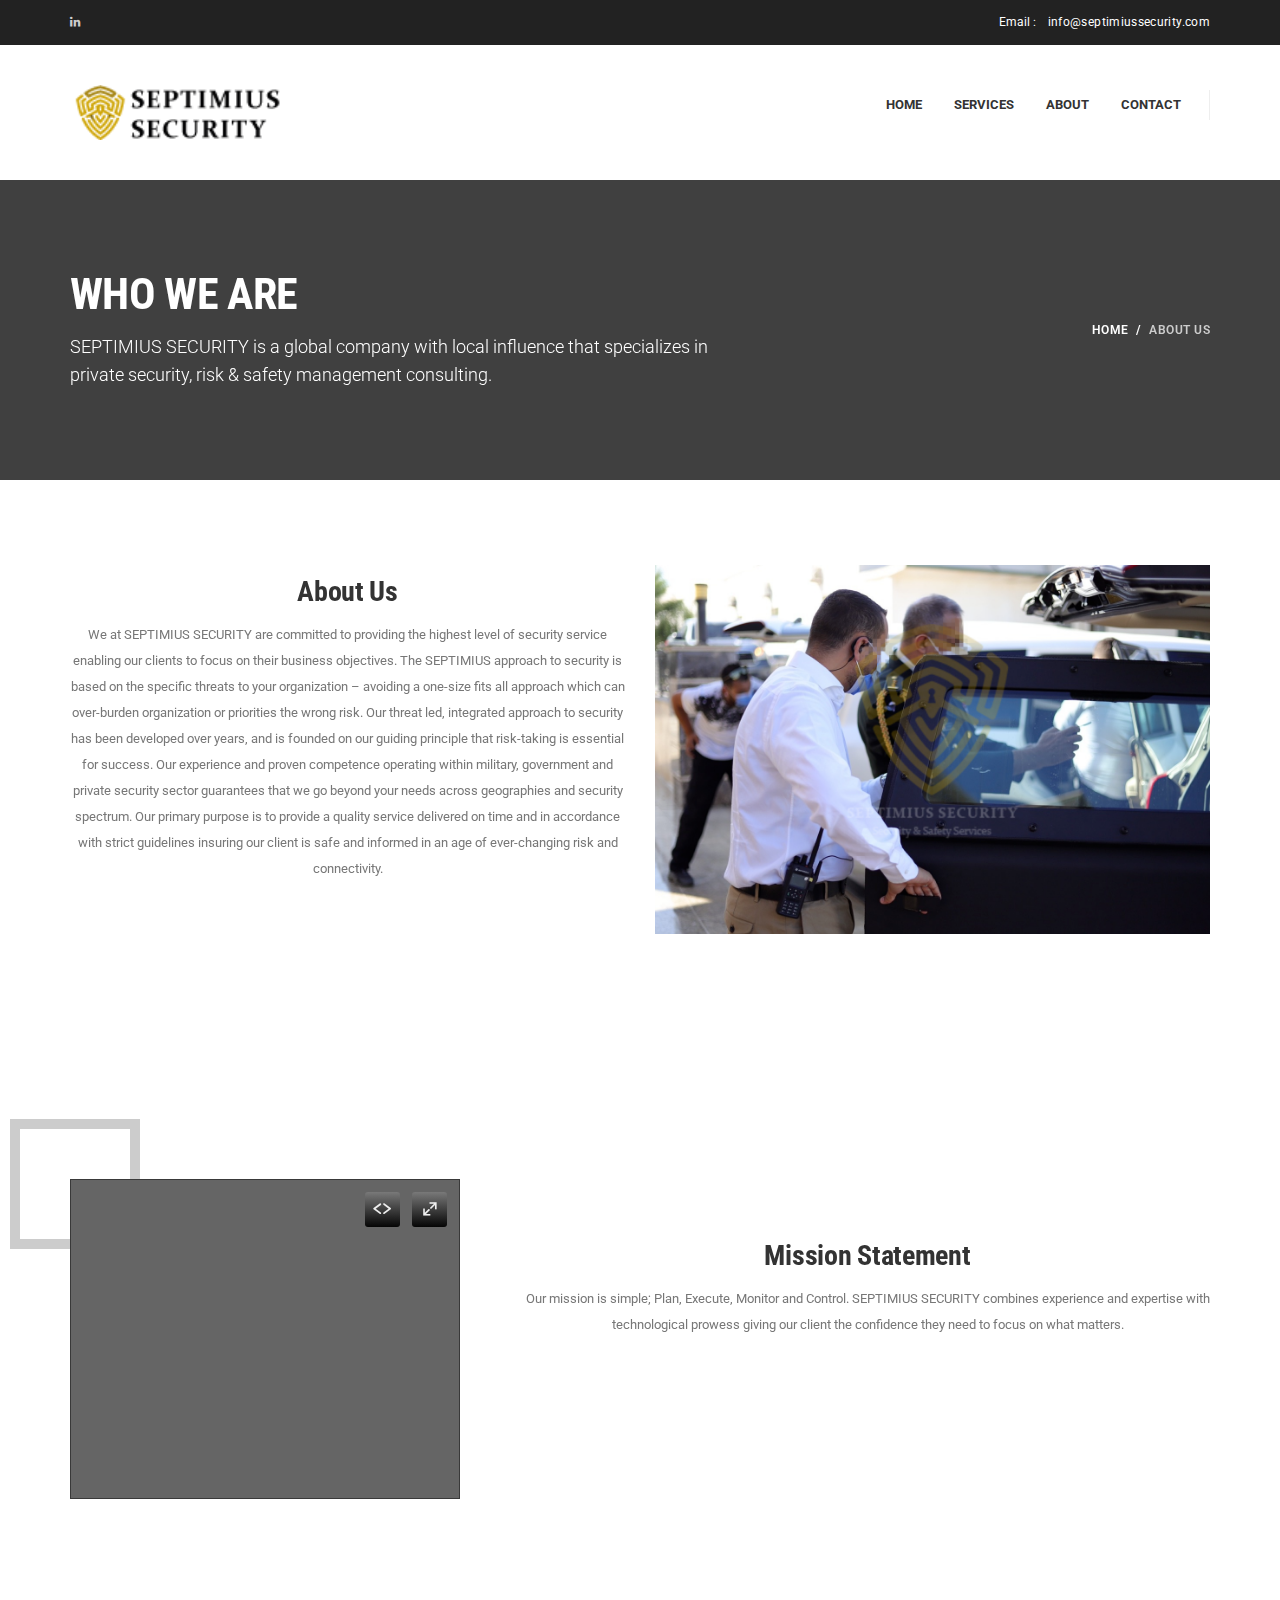
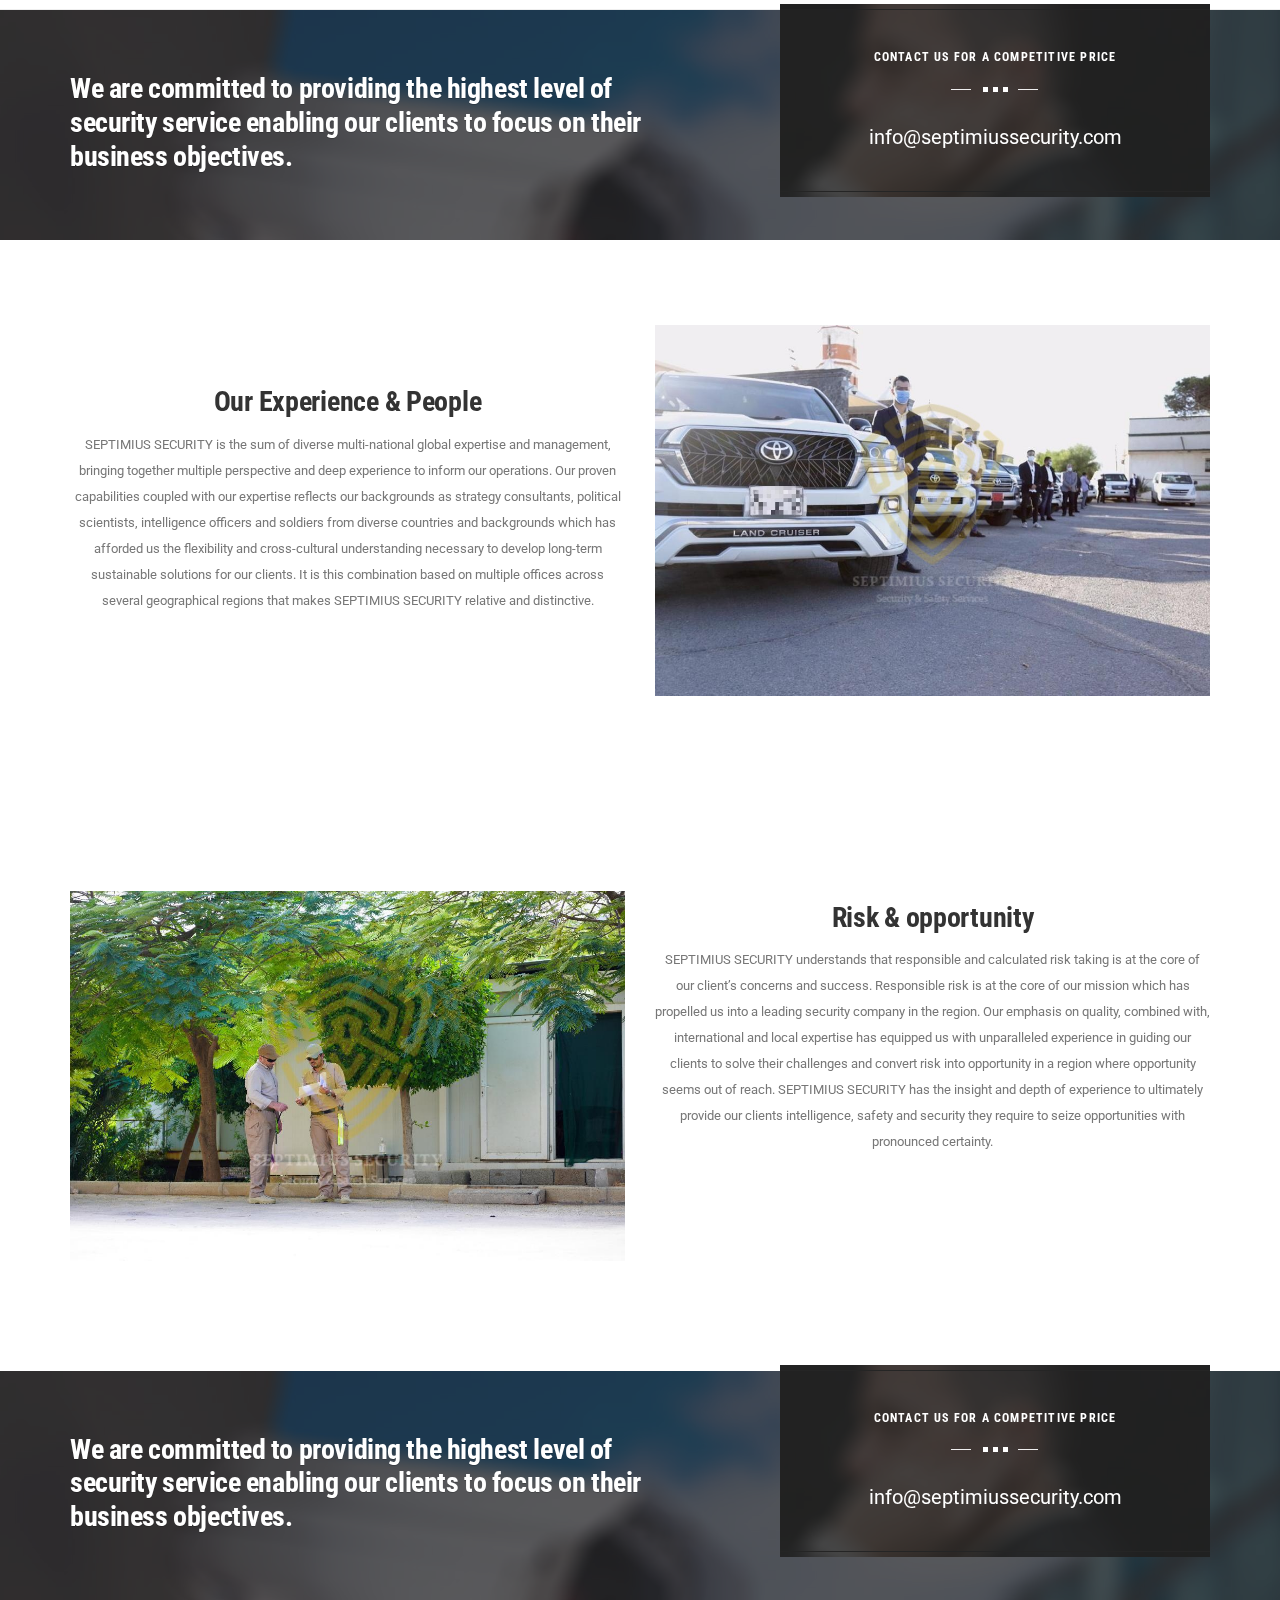
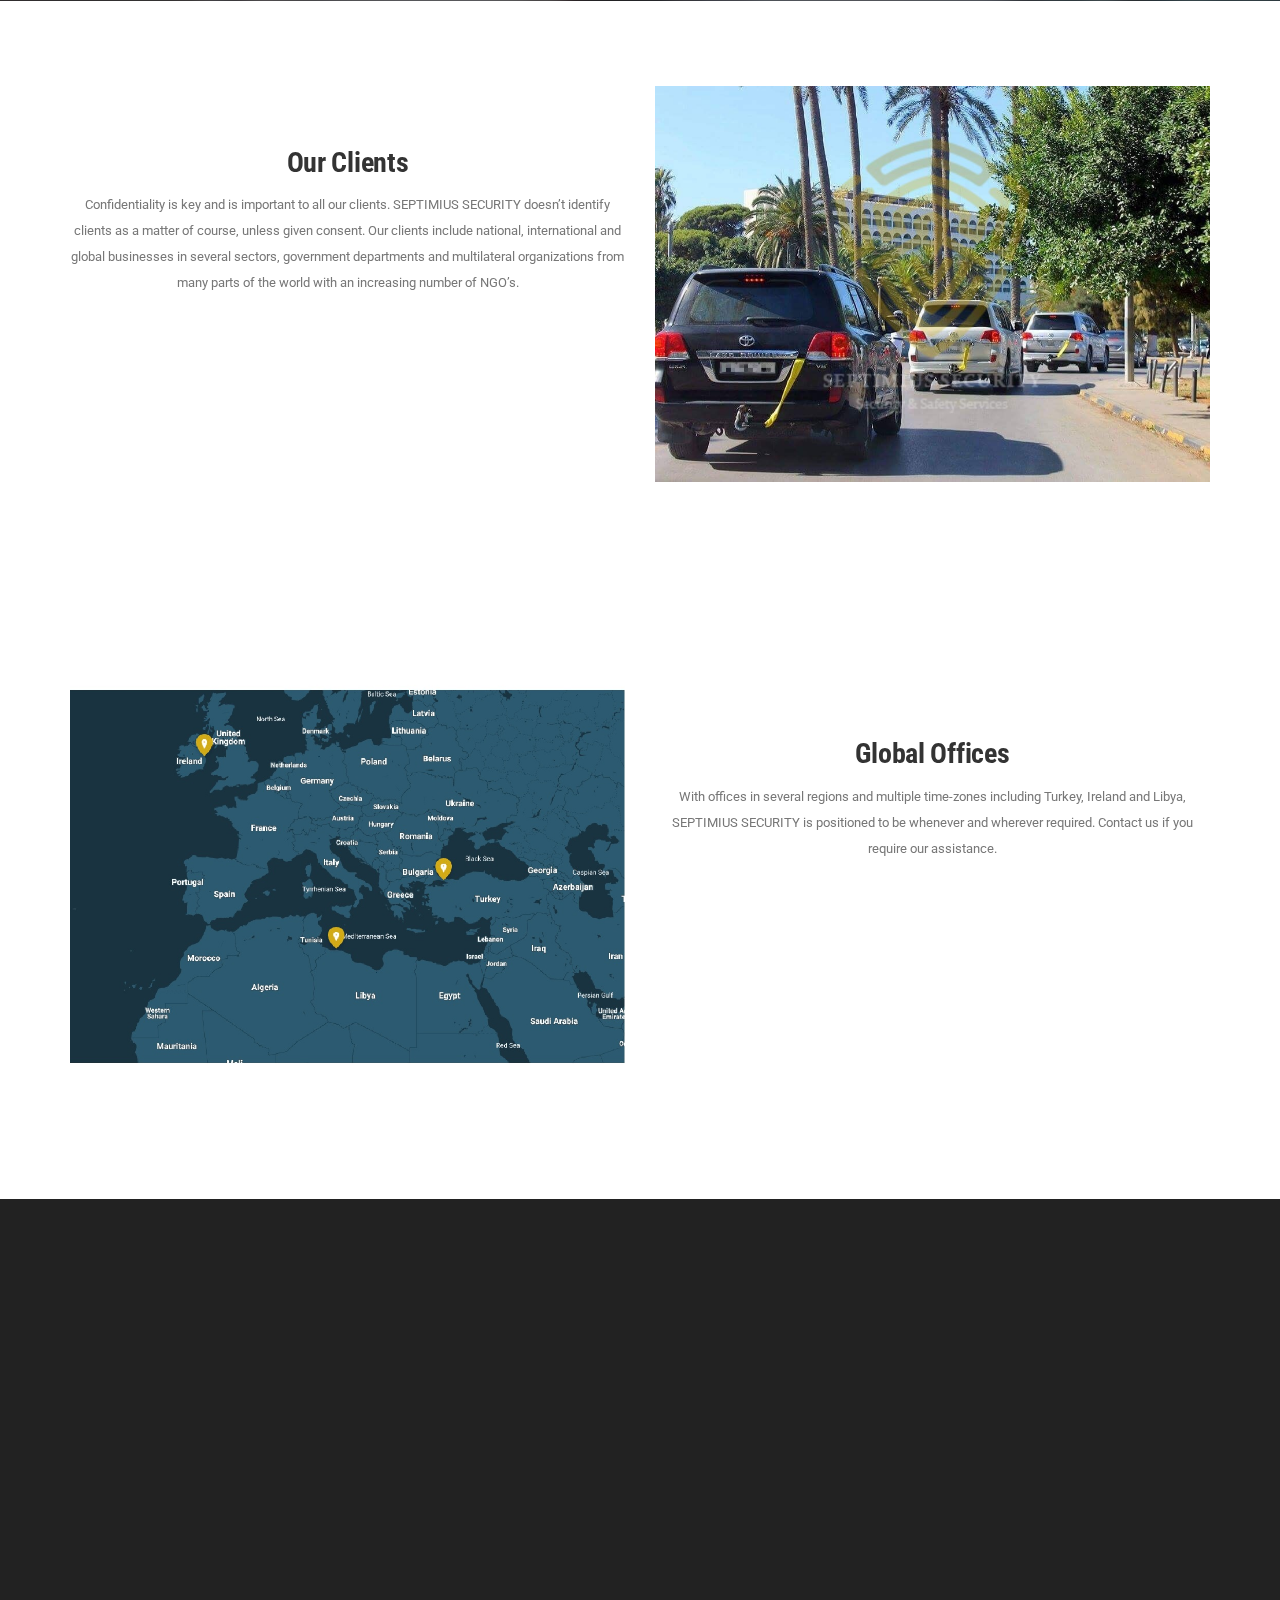
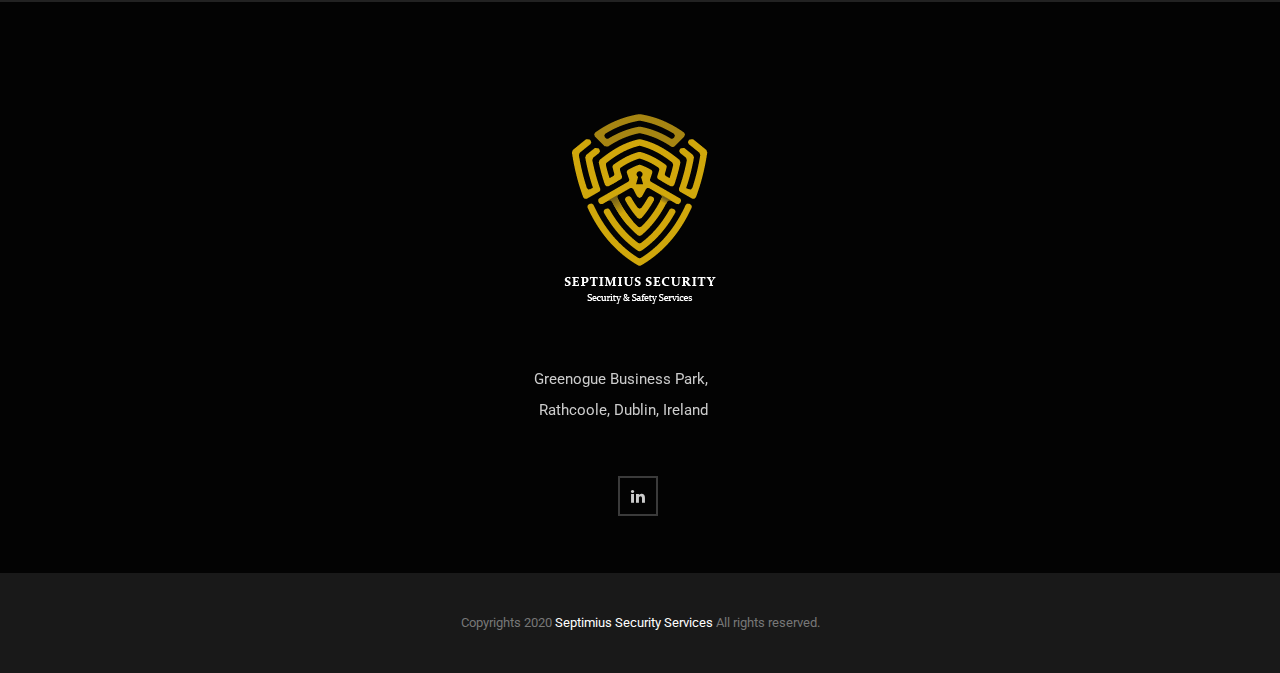
==== commit b7b5a1f7: "text align" ====
--- a/about.html
+++ b/about.html
@@ -151,7 +151,7 @@
                   <!-- end b-video-->
                 </div>
                 <div class="b-type-b__inner">
-                  <h2 class="b-type-b__title ui-title-inner-1 c-t">Mission Statement</h2>
+                  <h2 class="b-type-b__title ui-title-inner-1 c-t asas">Mission Statement</h2>
                   <div class="b-type-b__text c-t">
                     <p>Our mission is simple; Plan, Execute, Monitor and Control. SEPTIMIUS SECURITY combines experience and expertise with technological prowess giving our client the confidence they need to focus on what matters.</p>
                   </div>
@@ -194,7 +194,7 @@
         <div class="container">
           <div class="row">
             <div class="col-sm-6 c-t">
-              <h2 class="ui-title-inner-1">Our Experience & People</h2>
+              <h2 class="ui-title-inner-1 asas">Our Experience & People</h2>
               <p>SEPTIMIUS SECURITY is the sum of diverse multi-national global expertise and management, bringing together multiple perspective and deep experience to inform our operations. Our proven capabilities coupled with our expertise reflects our backgrounds as strategy consultants, political scientists, intelligence officers and soldiers from diverse countries and backgrounds which has afforded us the flexibility and cross-cultural understanding necessary to develop long-term sustainable solutions for our clients. It is this combination based on multiple offices across several geographical regions that makes SEPTIMIUS SECURITY relative and distinctive.</p>
             </div>
             <div class="col-sm-6"><img src="Septimius Images/33.jpg" alt="Foto" class="img-responsive"></div>
@@ -244,7 +244,7 @@
         <div class="container">
           <div class="row">
             <div class="col-sm-6 c-t">
-              <h2 class="ui-title-inner-1">Our Clients</h2>
+              <h2 class="ui-title-inner-1 asas">Our Clients</h2>
               <p>Confidentiality is key and is important to all our clients. SEPTIMIUS SECURITY doesn’t identify clients as a matter of course, unless given consent. Our clients include national, international and global businesses in several sectors, government departments and multilateral organizations from many parts of the world with an increasing number of NGO’s.</p>
             </div>
             <div class="col-sm-6"><img src="Septimius Images/1.JPG" alt="Foto" class="img-responsive"></div>
@@ -257,7 +257,7 @@
           <div class="row">
             <div class="col-sm-6"><img src="Septimius Images/map.jpg" alt="Foto" class="img-responsive"></div>
             <div class="col-sm-6 c-t">
-              <h2 class="ui-title-inner-1">Global Offices</h2>
+              <h2 class="ui-title-inner-1 asas">Global Offices</h2>
               <p>With offices in several regions and multiple time-zones including Turkey, Ireland and Libya, SEPTIMIUS SECURITY is positioned to be whenever and wherever required. Contact us if you require our assistance.</p>
             </div>
           </div>
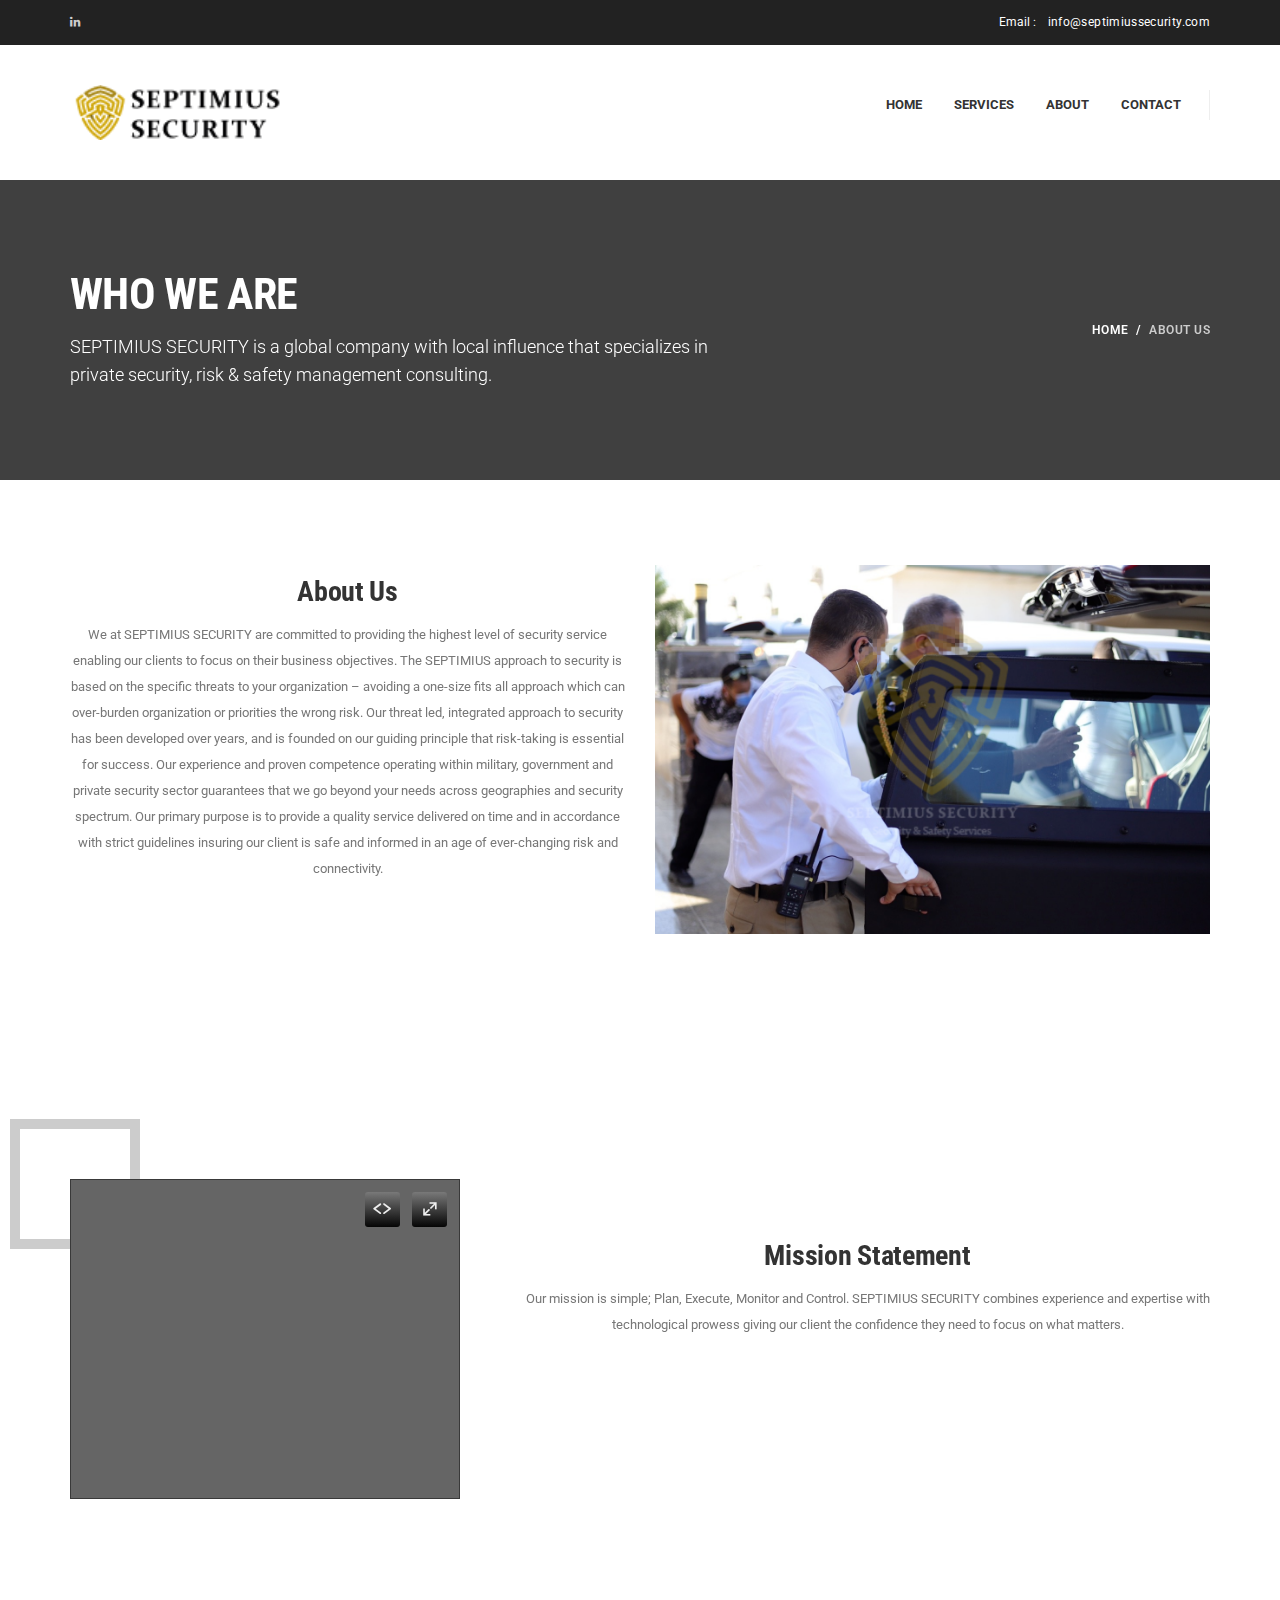
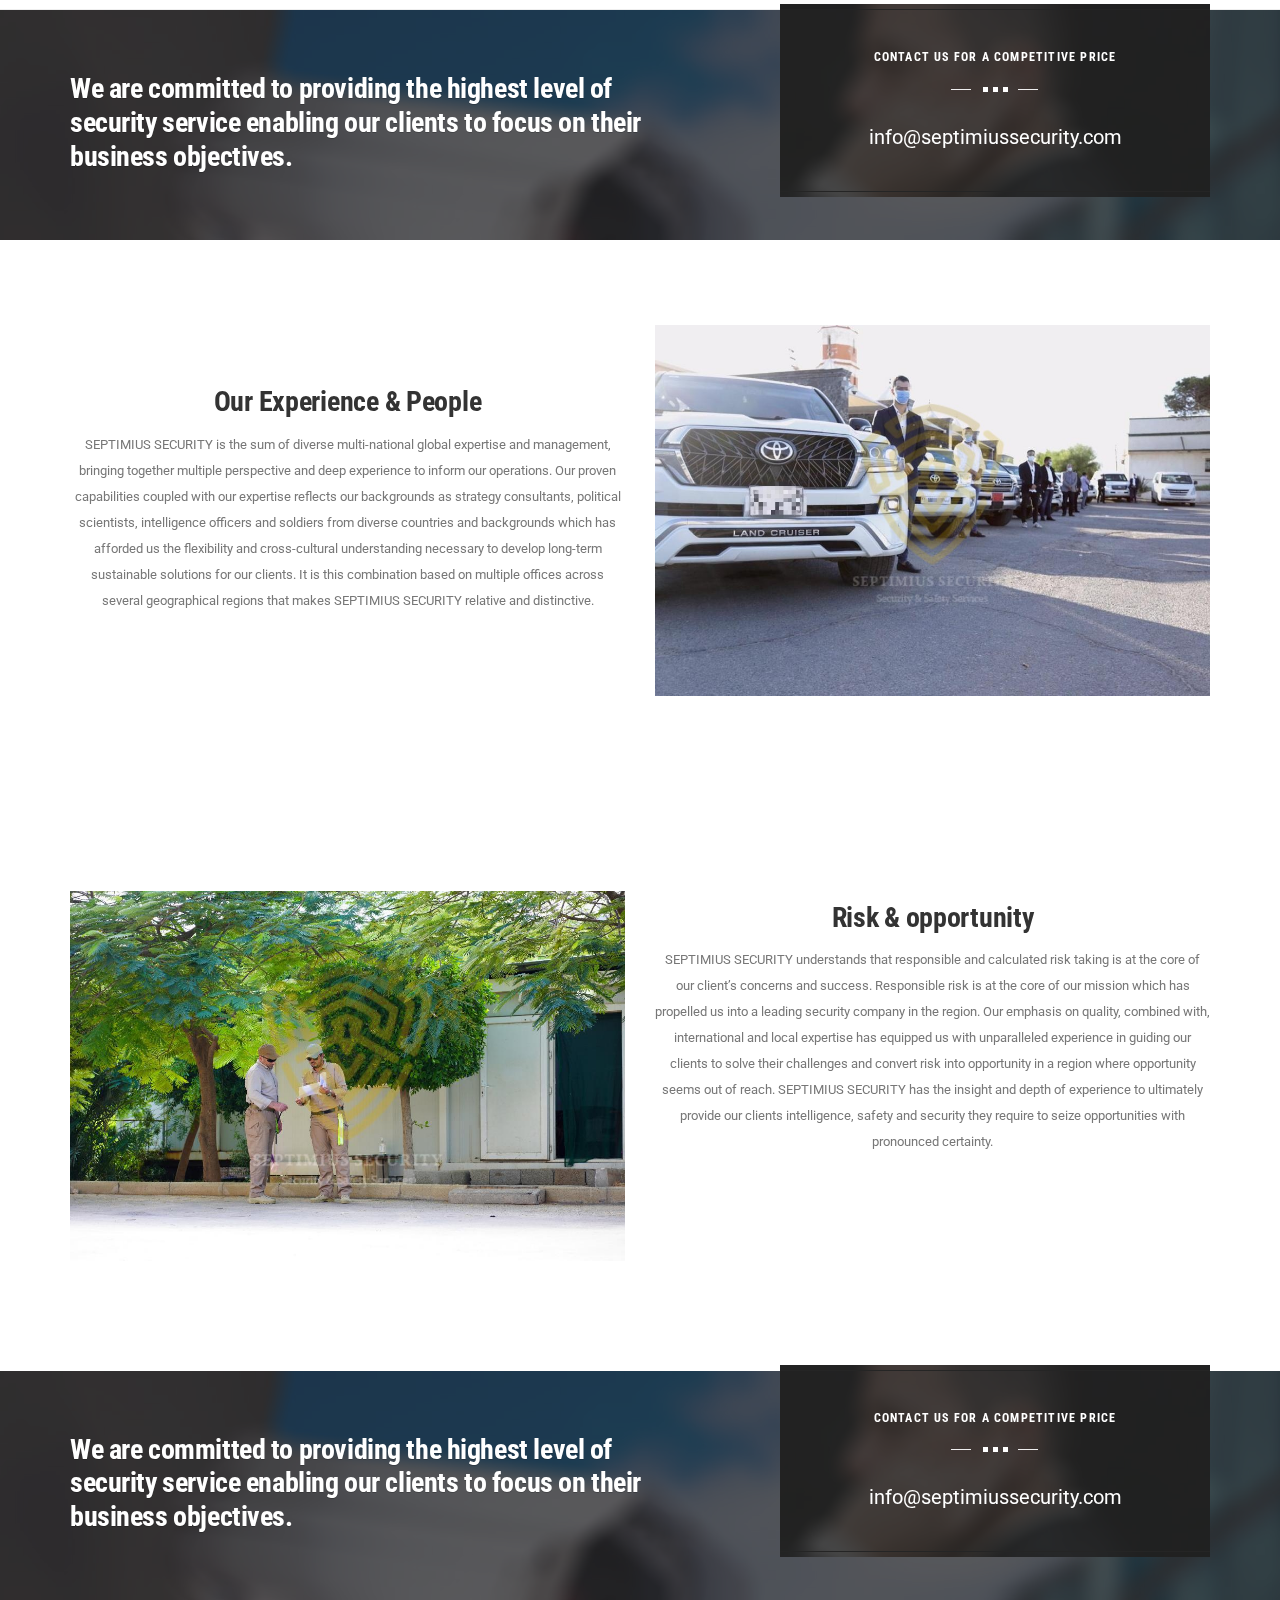
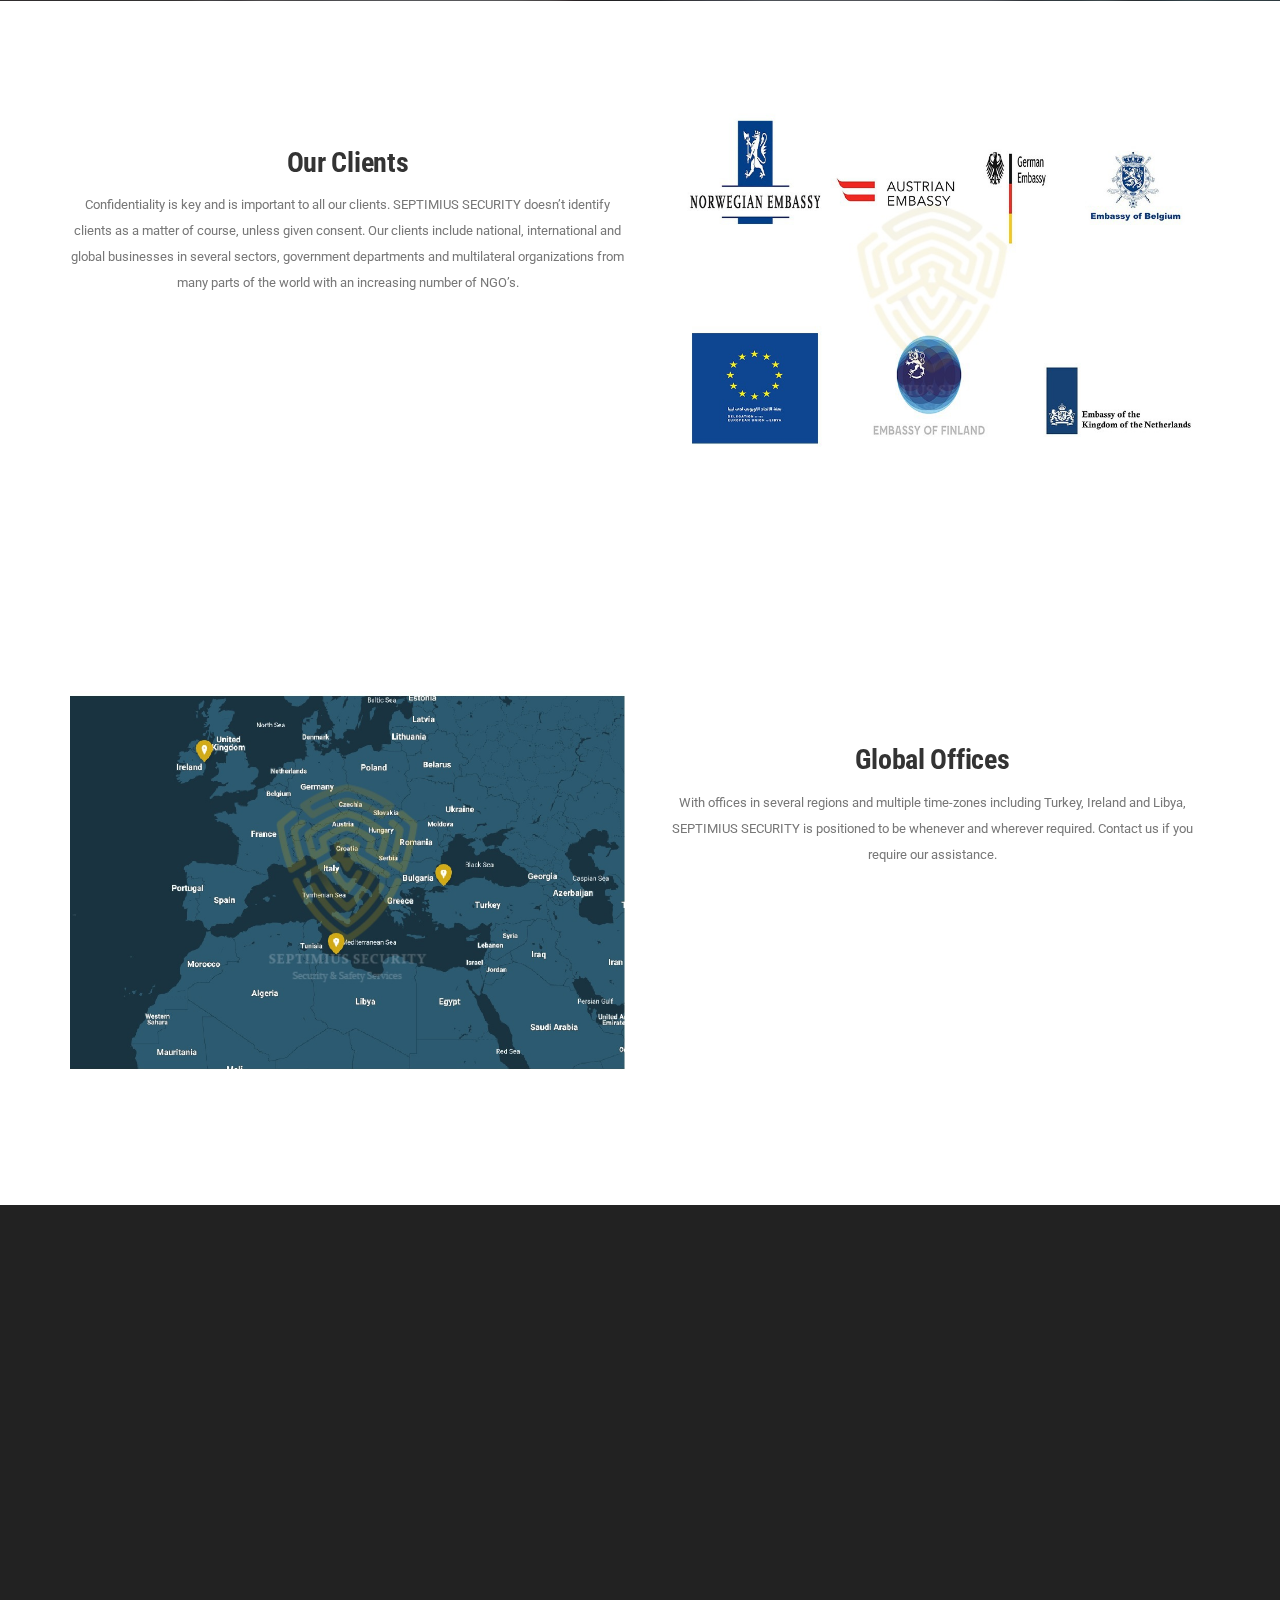
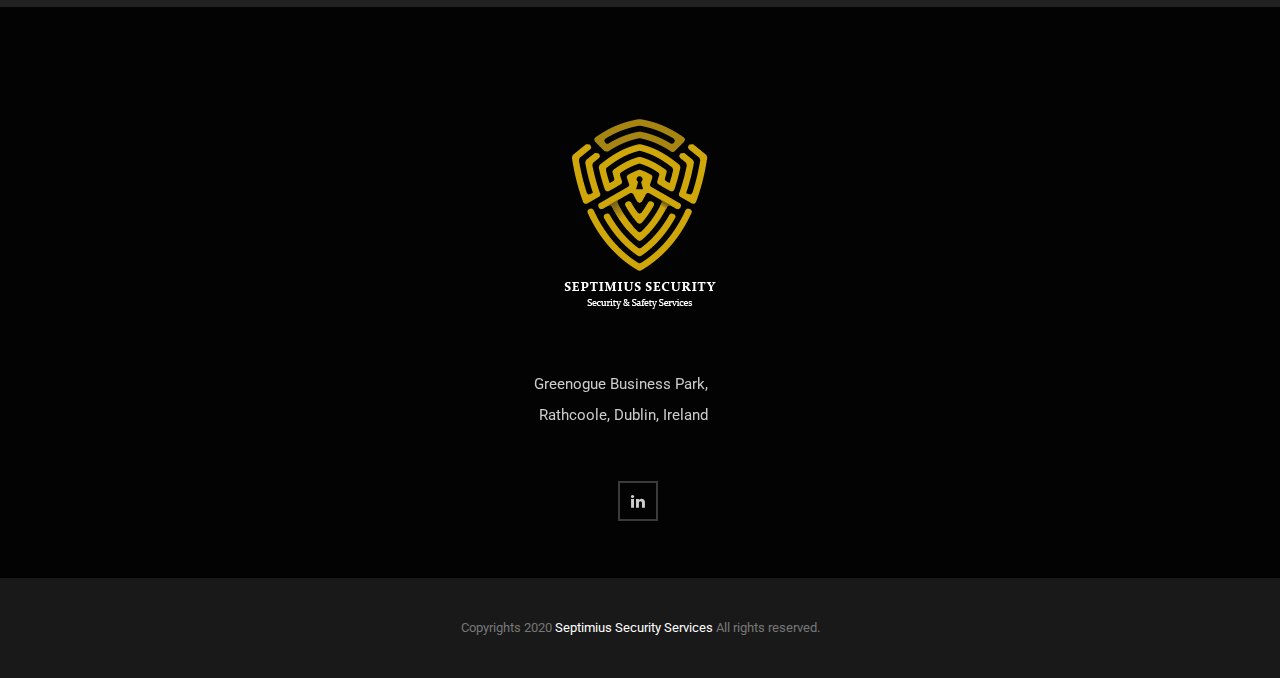
==== commit 878244d8: "added watermarker" ====
--- a/about.html
+++ b/about.html
@@ -247,7 +247,7 @@
               <h2 class="ui-title-inner-1 asas">Our Clients</h2>
               <p>Confidentiality is key and is important to all our clients. SEPTIMIUS SECURITY doesn’t identify clients as a matter of course, unless given consent. Our clients include national, international and global businesses in several sectors, government departments and multilateral organizations from many parts of the world with an increasing number of NGO’s.</p>
             </div>
-            <div class="col-sm-6"><img src="Septimius Images/1.JPG" alt="Foto" class="img-responsive"></div>
+            <div class="col-sm-6"><img src="Septimius Images/all-logos.jpg" alt="Foto" class="img-responsive"></div>
           </div>
         </div>
       </section>
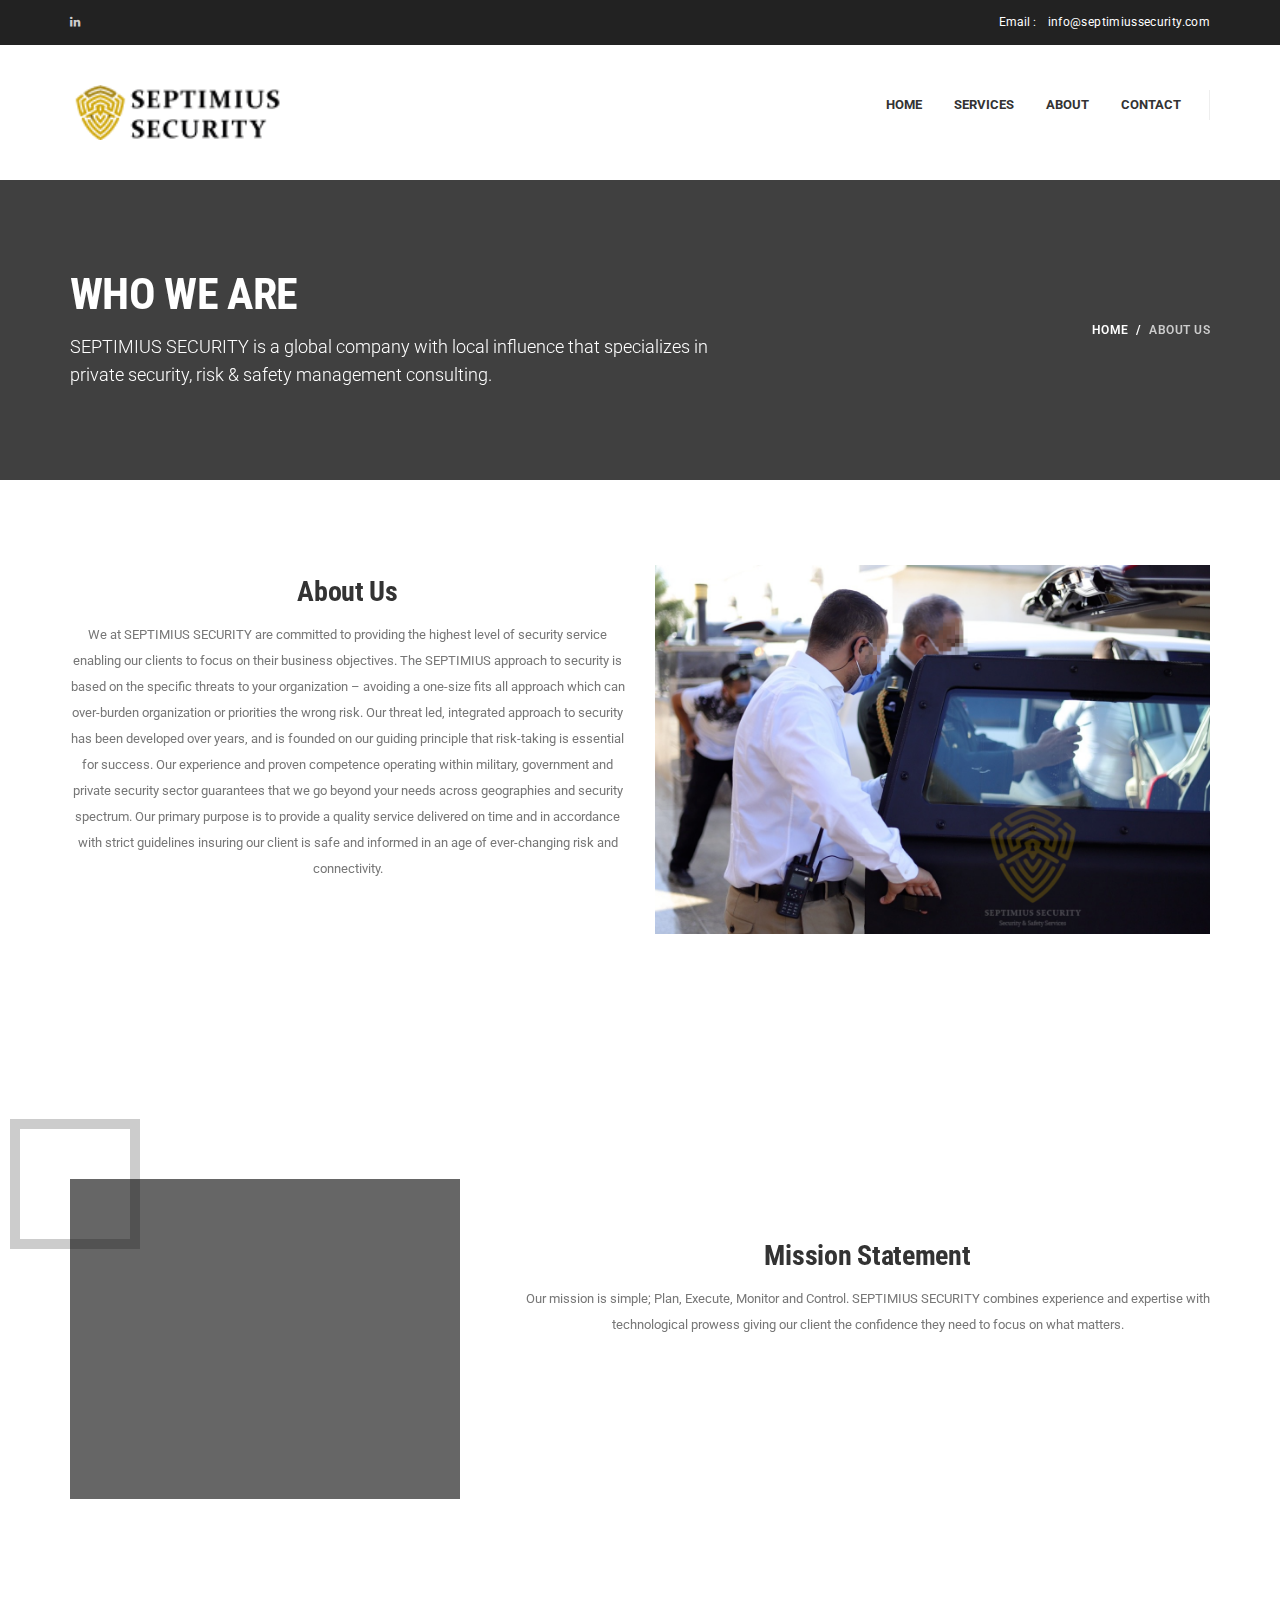
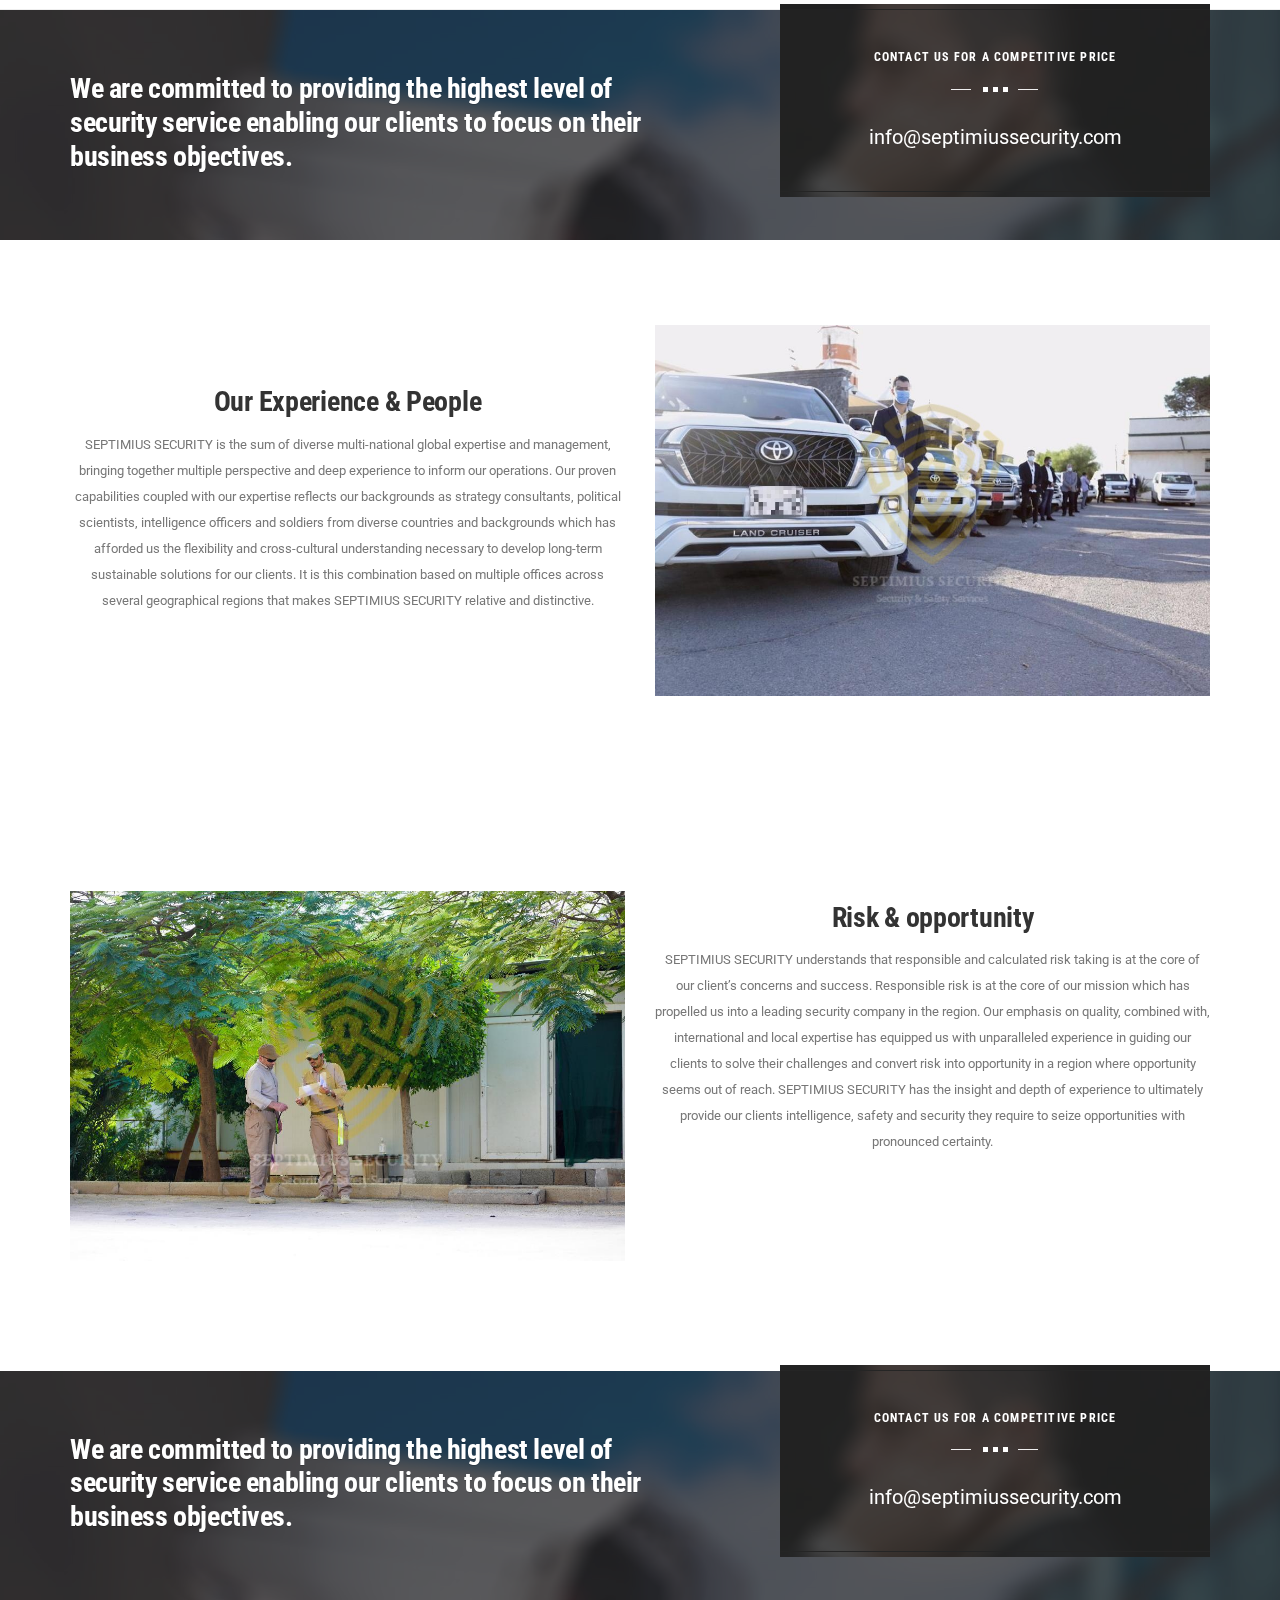
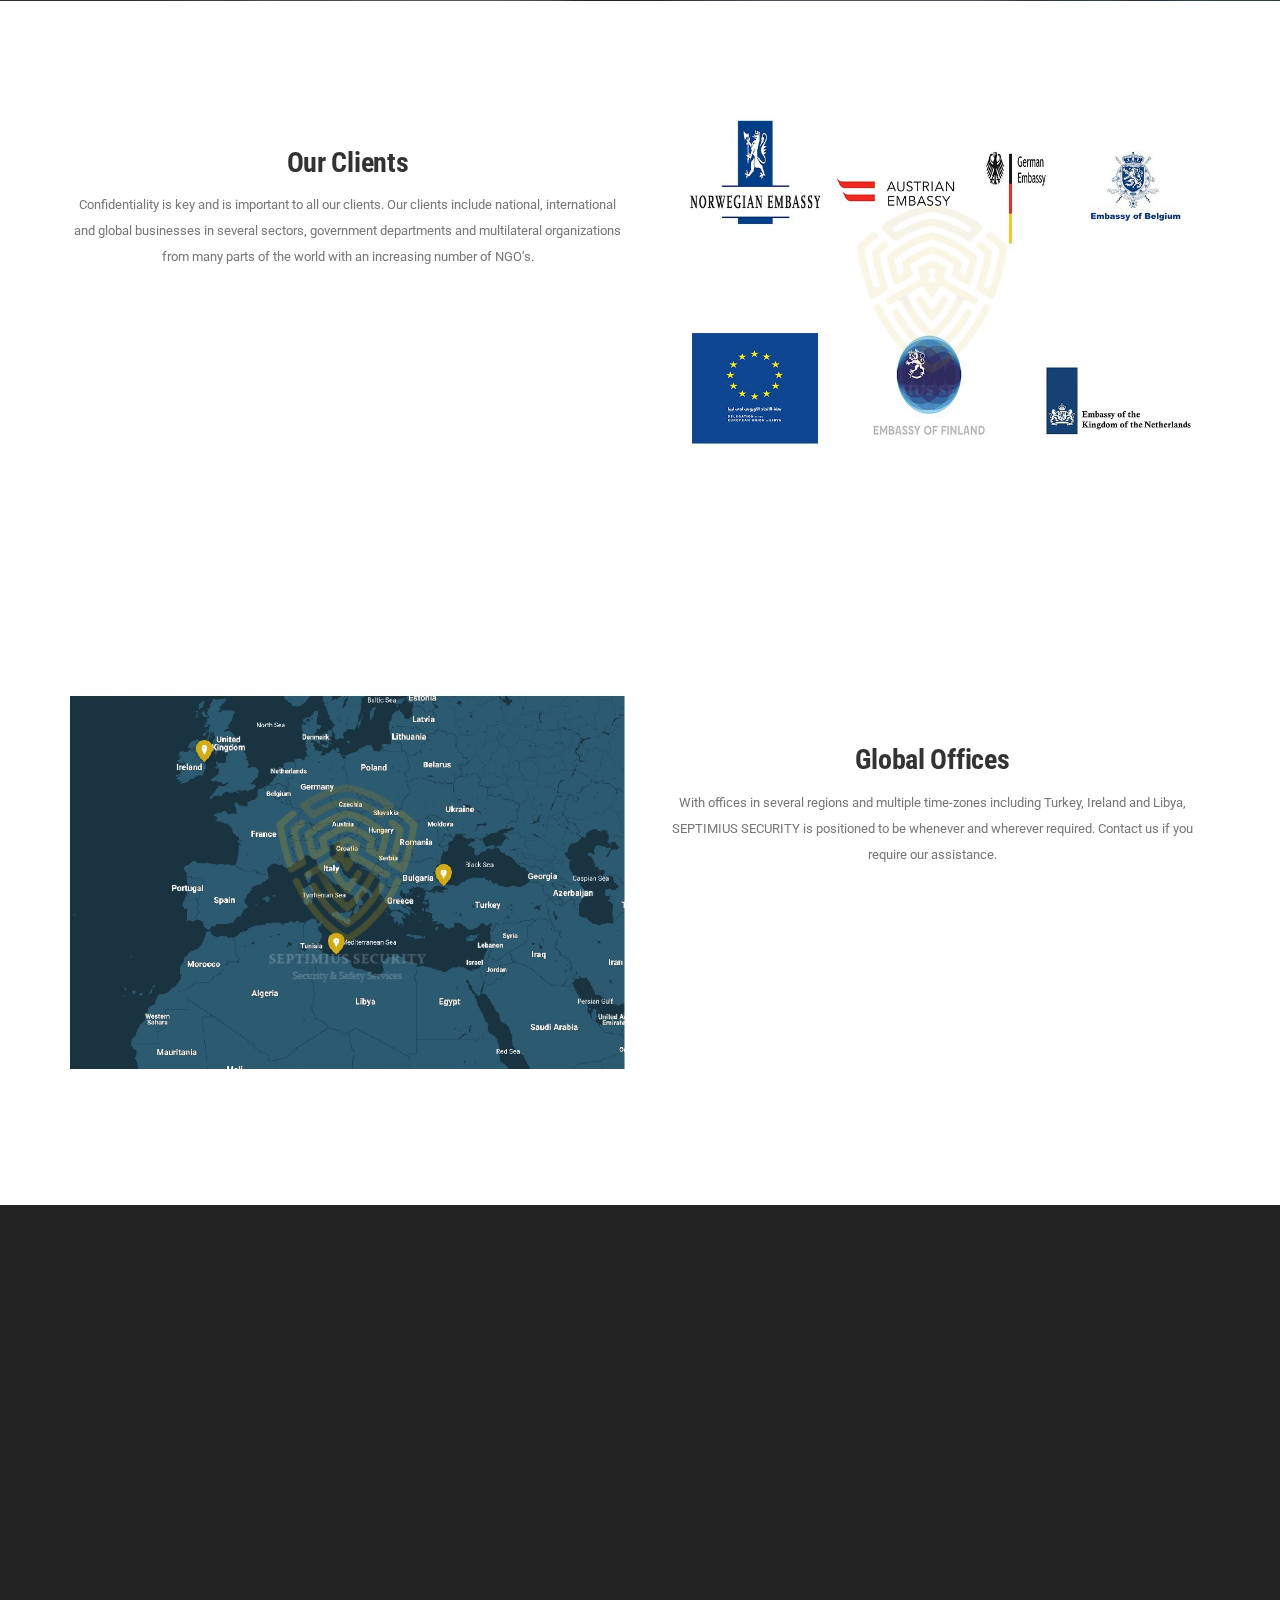
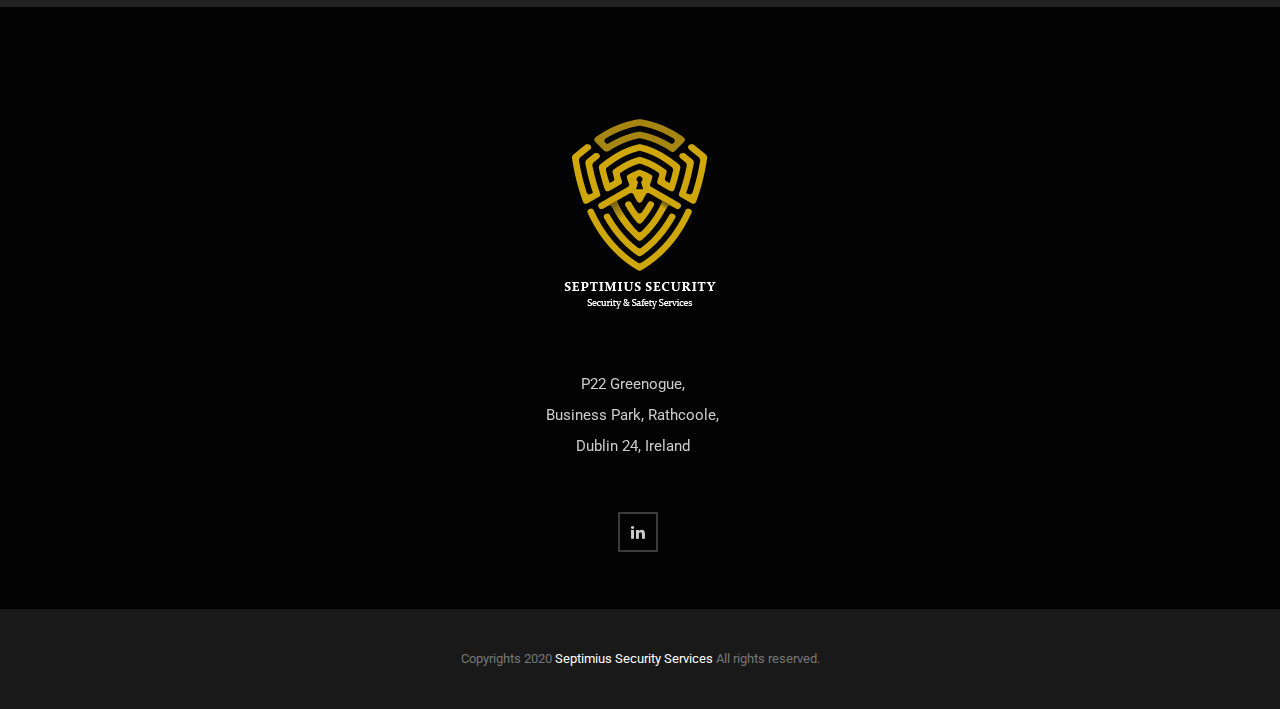
==== commit 29f56379: "modifications" ====
--- a/about.html
+++ b/about.html
@@ -143,11 +143,11 @@
             <div class="col-xs-12">
               <section class="b-type-b b-type-b_mod-a">
                 <div class="b-type-b__media">
-                  <div class="b-video player fixed-controls play-button">
+                  <!-- <div class="b-video player fixed-controls play-button">
                     <video poster="assets/media/components/b-video/poster-2.jpg">
                       <source src="assets/media/content/video/11.mp4" type="video/mp4"/>
                     </video>
-                  </div>
+                  </div> -->
                   <!-- end b-video-->
                 </div>
                 <div class="b-type-b__inner">
@@ -245,7 +245,7 @@
           <div class="row">
             <div class="col-sm-6 c-t">
               <h2 class="ui-title-inner-1 asas">Our Clients</h2>
-              <p>Confidentiality is key and is important to all our clients. SEPTIMIUS SECURITY doesn’t identify clients as a matter of course, unless given consent. Our clients include national, international and global businesses in several sectors, government departments and multilateral organizations from many parts of the world with an increasing number of NGO’s.</p>
+              <p>Confidentiality is key and is important to all our clients. Our clients include national, international and global businesses in several sectors, government departments and multilateral organizations from many parts of the world with an increasing number of NGO’s.</p>
             </div>
             <div class="col-sm-6"><img src="Septimius Images/all-logos.jpg" alt="Foto" class="img-responsive"></div>
           </div>
@@ -301,11 +301,12 @@
                 <div class="col-xs-12"><a href="index.html" class="footer__logo"><img src="New LOGO/113.png" alt="Logo" class="img-responsive center-block"/></a></div>
               </div>
               <div class="row">
-                <div class="col-sm-7">
+                <div class="col-sm-12">
                   <div class="footer-main-section footer-main-section_left">
-                    <!-- <div class="footer__contact">E: info@septimiussecurity.com</div> -->
-                    <div class="footer__contact">Greenogue Business Park,</div>
-                    <div class="footer__contact">Rathcoole, Dublin, Ireland</div>
+                    <!-- <div class="footer__contact">info@septimiussecurity.com</div> -->
+                    <div class="footer__contact">P22 Greenogue,</div>
+                    <div class="footer__contact">Business Park, Rathcoole,</div>
+                    <div class="footer__contact">Dublin 24, Ireland</div>
                   </div>
                 </div>
               </div>
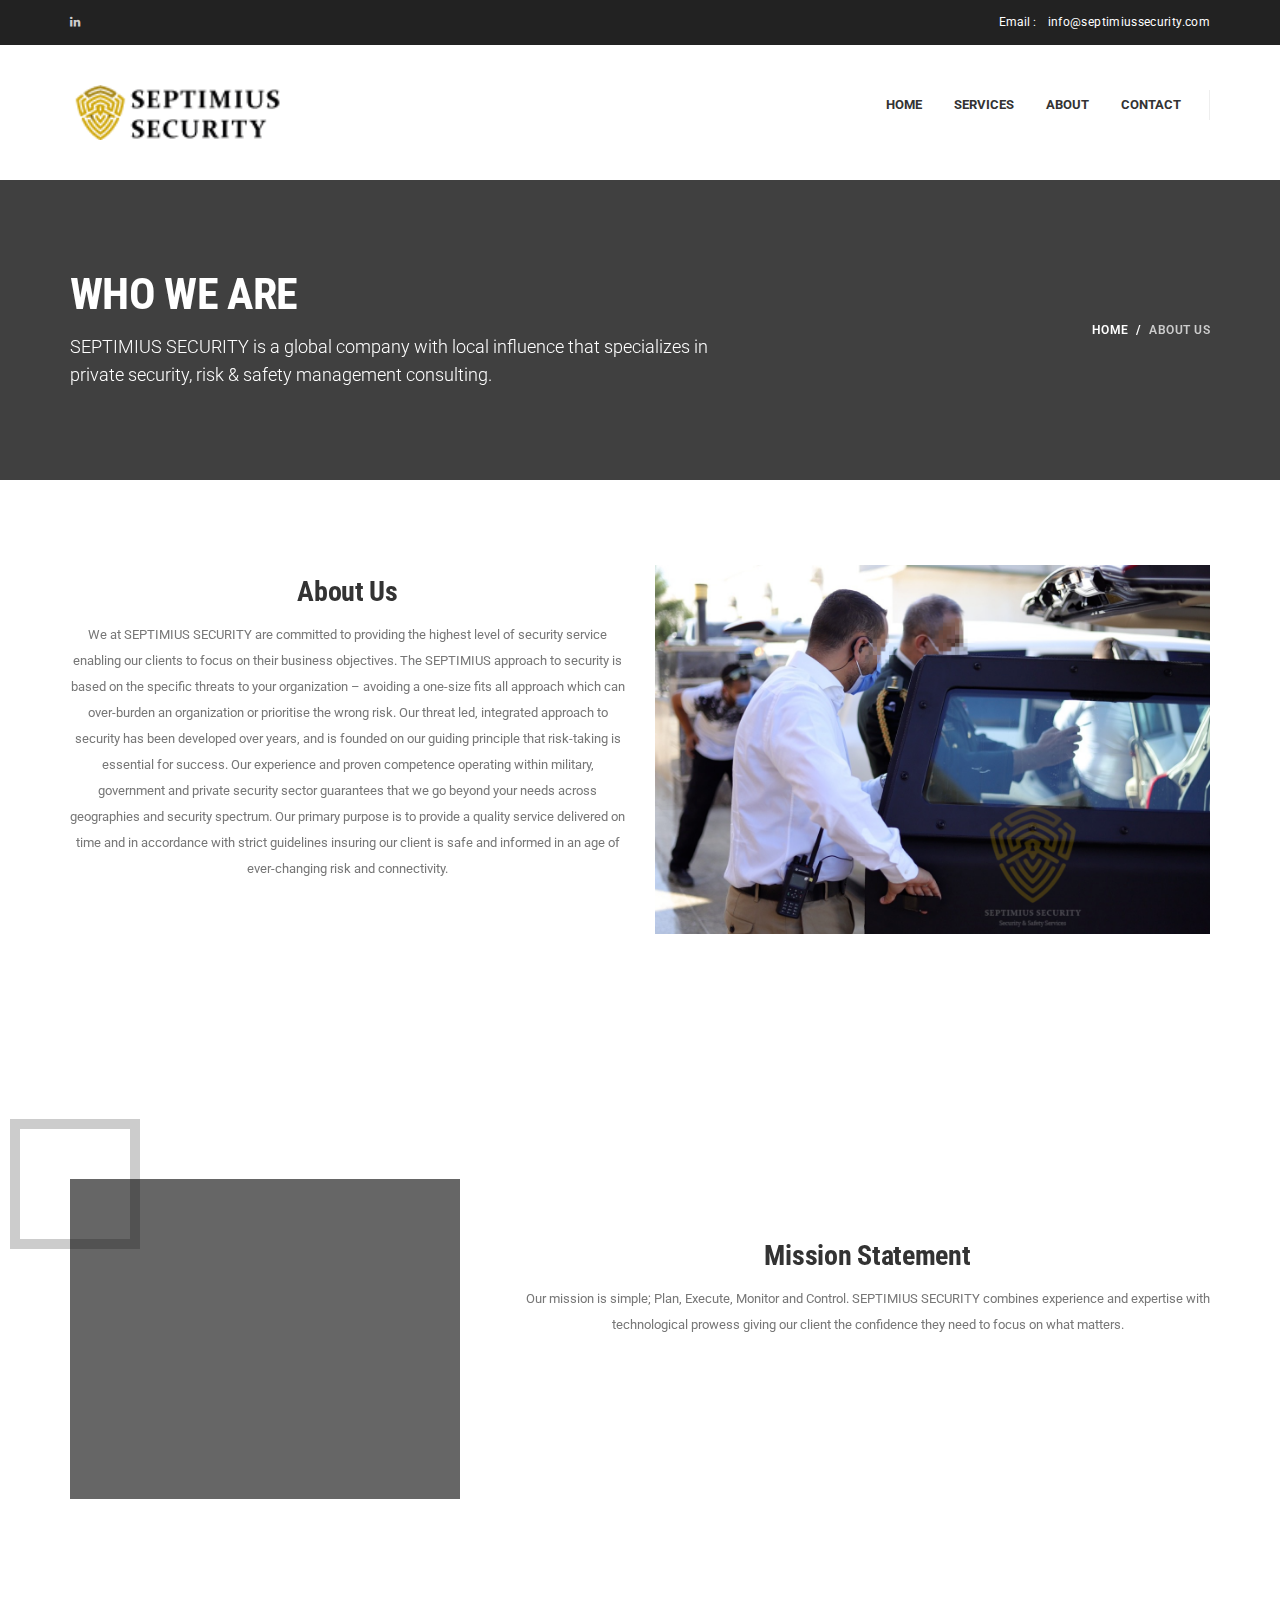
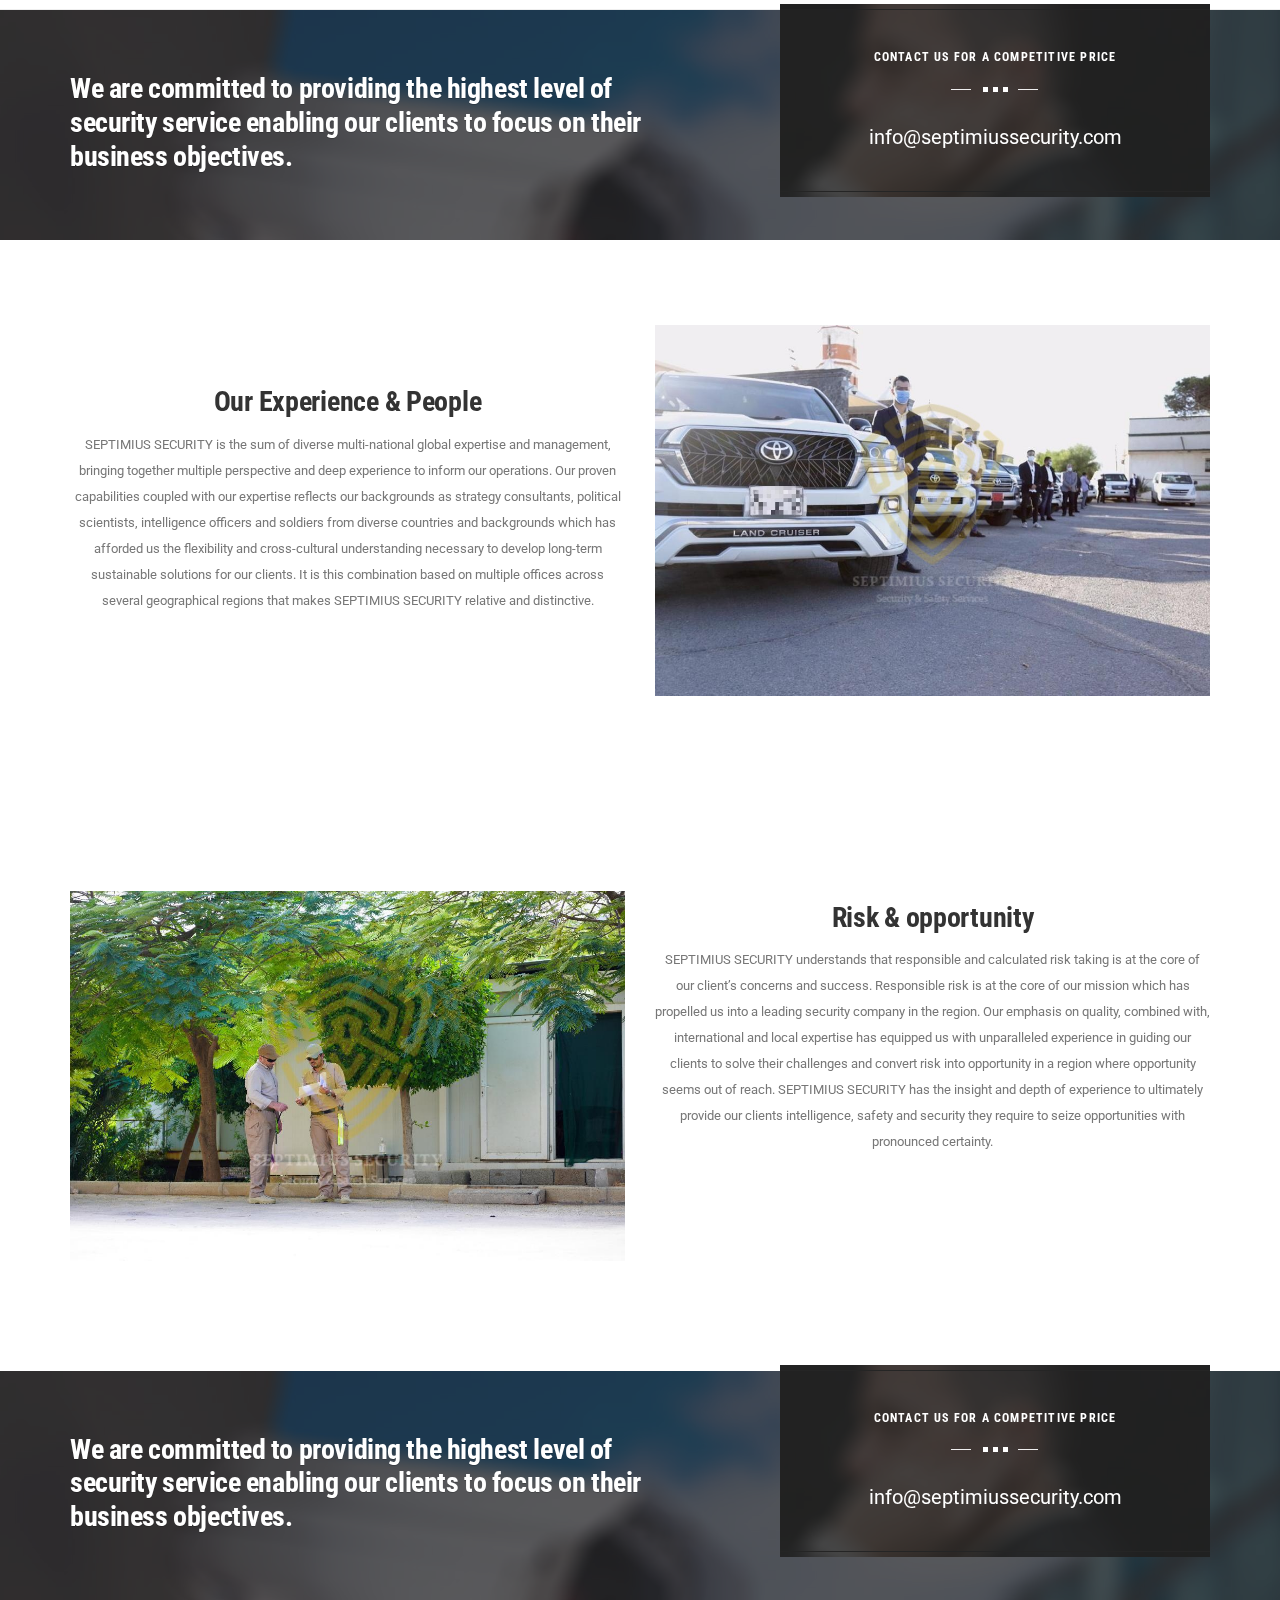
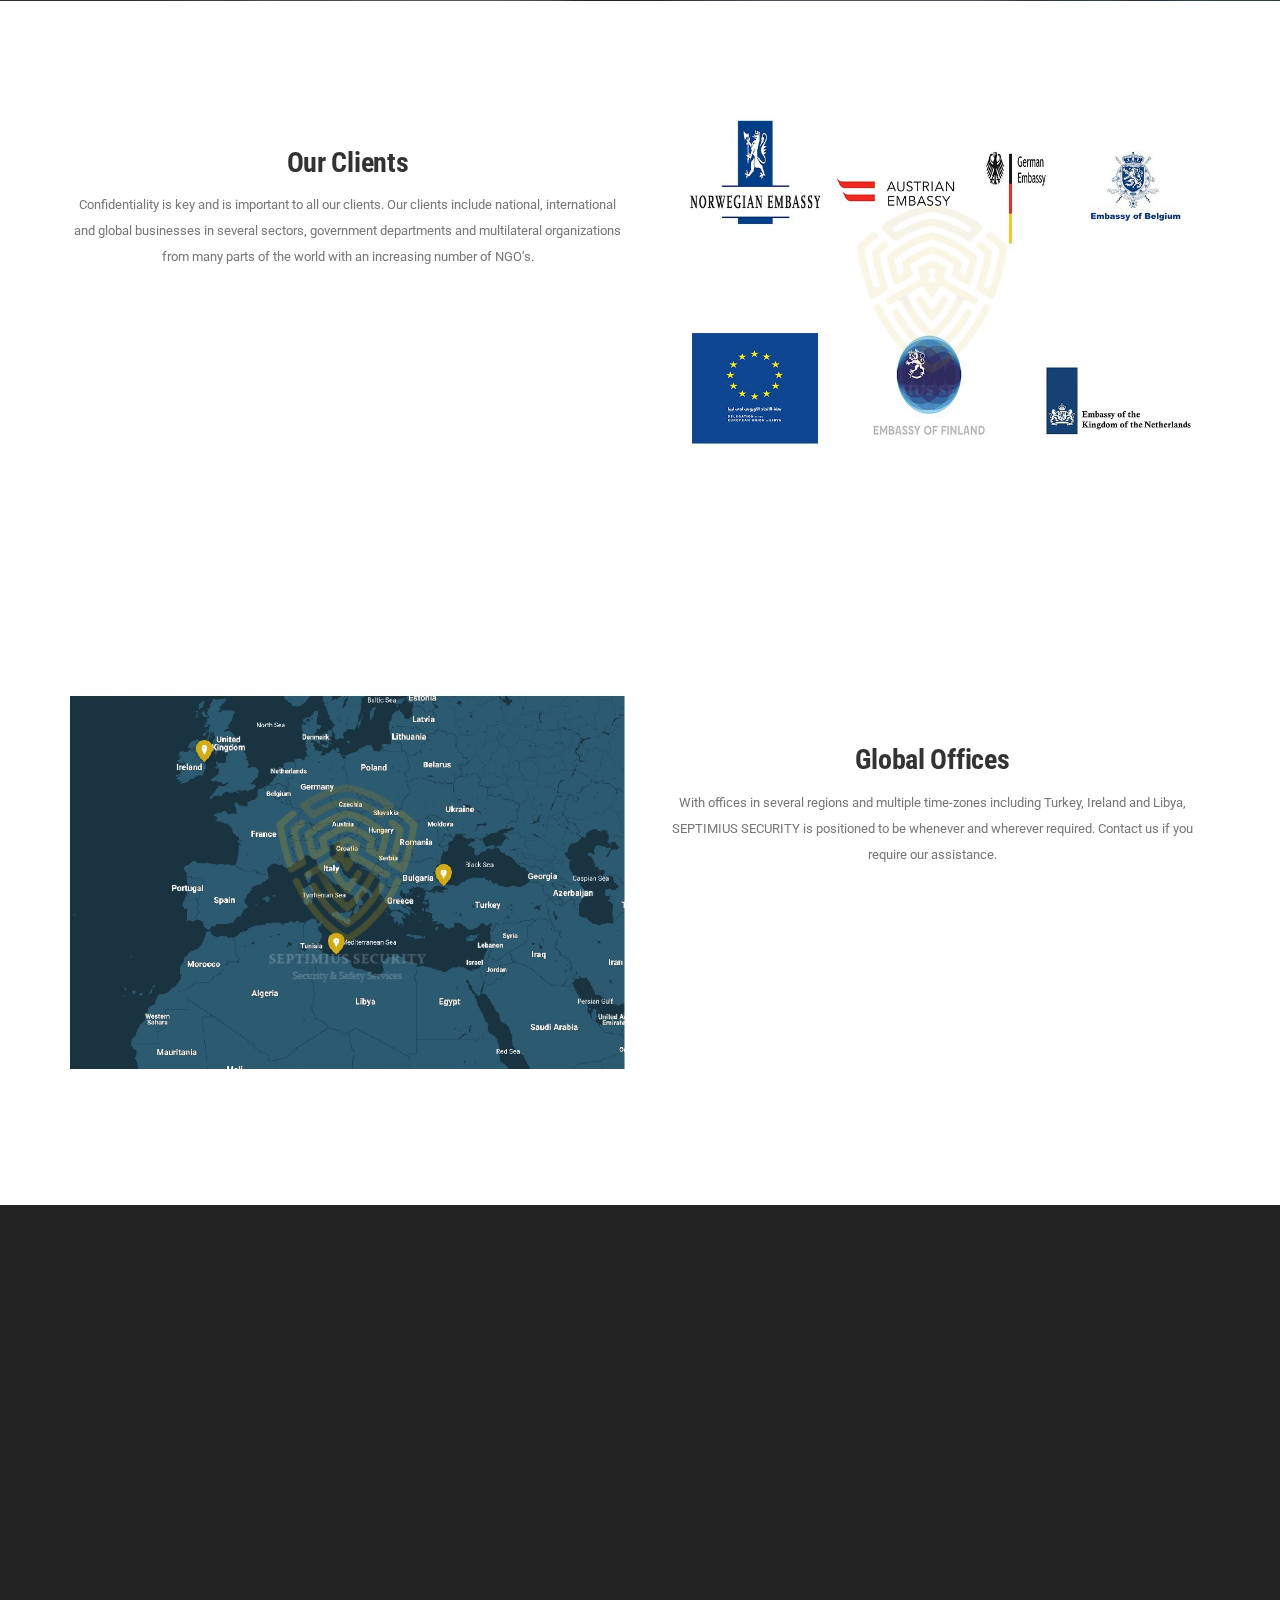
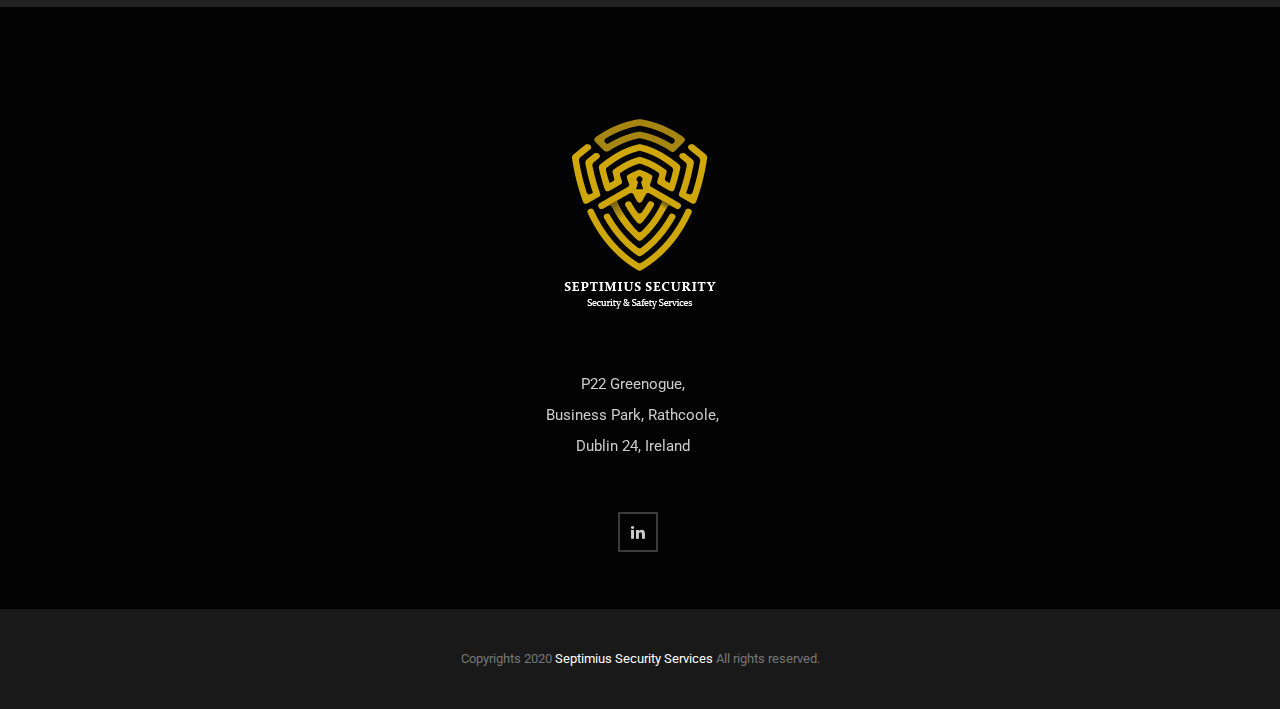
==== commit c6f29241: "changes orga" ====
--- a/about.html
+++ b/about.html
@@ -130,7 +130,7 @@
           <div class="row">
             <div class="col-sm-6 c-t">
               <h2 class="ui-title-inner-1">About Us</h2>
-              <p>We at SEPTIMIUS SECURITY are committed to providing the highest level of security service enabling our clients to focus on their business objectives. The SEPTIMIUS approach to security is based on the specific threats to your organization – avoiding a one-size fits all approach which can over-burden organization or priorities the wrong risk. Our threat led, integrated approach to security has been developed over years, and is founded on our guiding principle that risk-taking is essential for success. Our experience and proven competence operating within military, government and private security sector guarantees that we go beyond your needs across geographies and security spectrum. Our primary purpose is to provide a quality service delivered on time and in accordance with strict guidelines insuring our client is safe and informed in an age of ever-changing risk and connectivity.</p>
+              <p>We at SEPTIMIUS SECURITY are committed to providing the highest level of security service enabling our clients to focus on their business objectives. The SEPTIMIUS approach to security is based on the specific threats to your organization – avoiding a one-size fits all approach which can over-burden an organization or prioritise the wrong risk. Our threat led, integrated approach to security has been developed over years, and is founded on our guiding principle that risk-taking is essential for success. Our experience and proven competence operating within military, government and private security sector guarantees that we go beyond your needs across geographies and security spectrum. Our primary purpose is to provide a quality service delivered on time and in accordance with strict guidelines insuring our client is safe and informed in an age of ever-changing risk and connectivity.</p>
             </div>
             <div class="col-sm-6"><img src="Septimius Images/400.png" alt="Foto" class="img-responsive"></div>
           </div>
@@ -273,7 +273,7 @@
           <div class="b-container-without-1 b-container-without-1_mod-a">
             <h2 class="b-container-without-1__title">Are you Interested in Working with Us!</h2>
             <div class="b-container-without-1__text">
-              <p>Join our team &amp; start your career at Septimius Security. It’s our mission to always recruit the Best Security Personals to join our team!</p>
+              <p>Join our team &amp; start your career at Septimius Security. It’s our mission to always recruit the Best Security experts to join our team!</p>
             </div><a href="mailto:info@septimiussecurity.com" class="b-container-without-1__btn btn btn-primary btn-effect">send us your cv</a>
           </div>
           <!-- end b-container-without-1-->
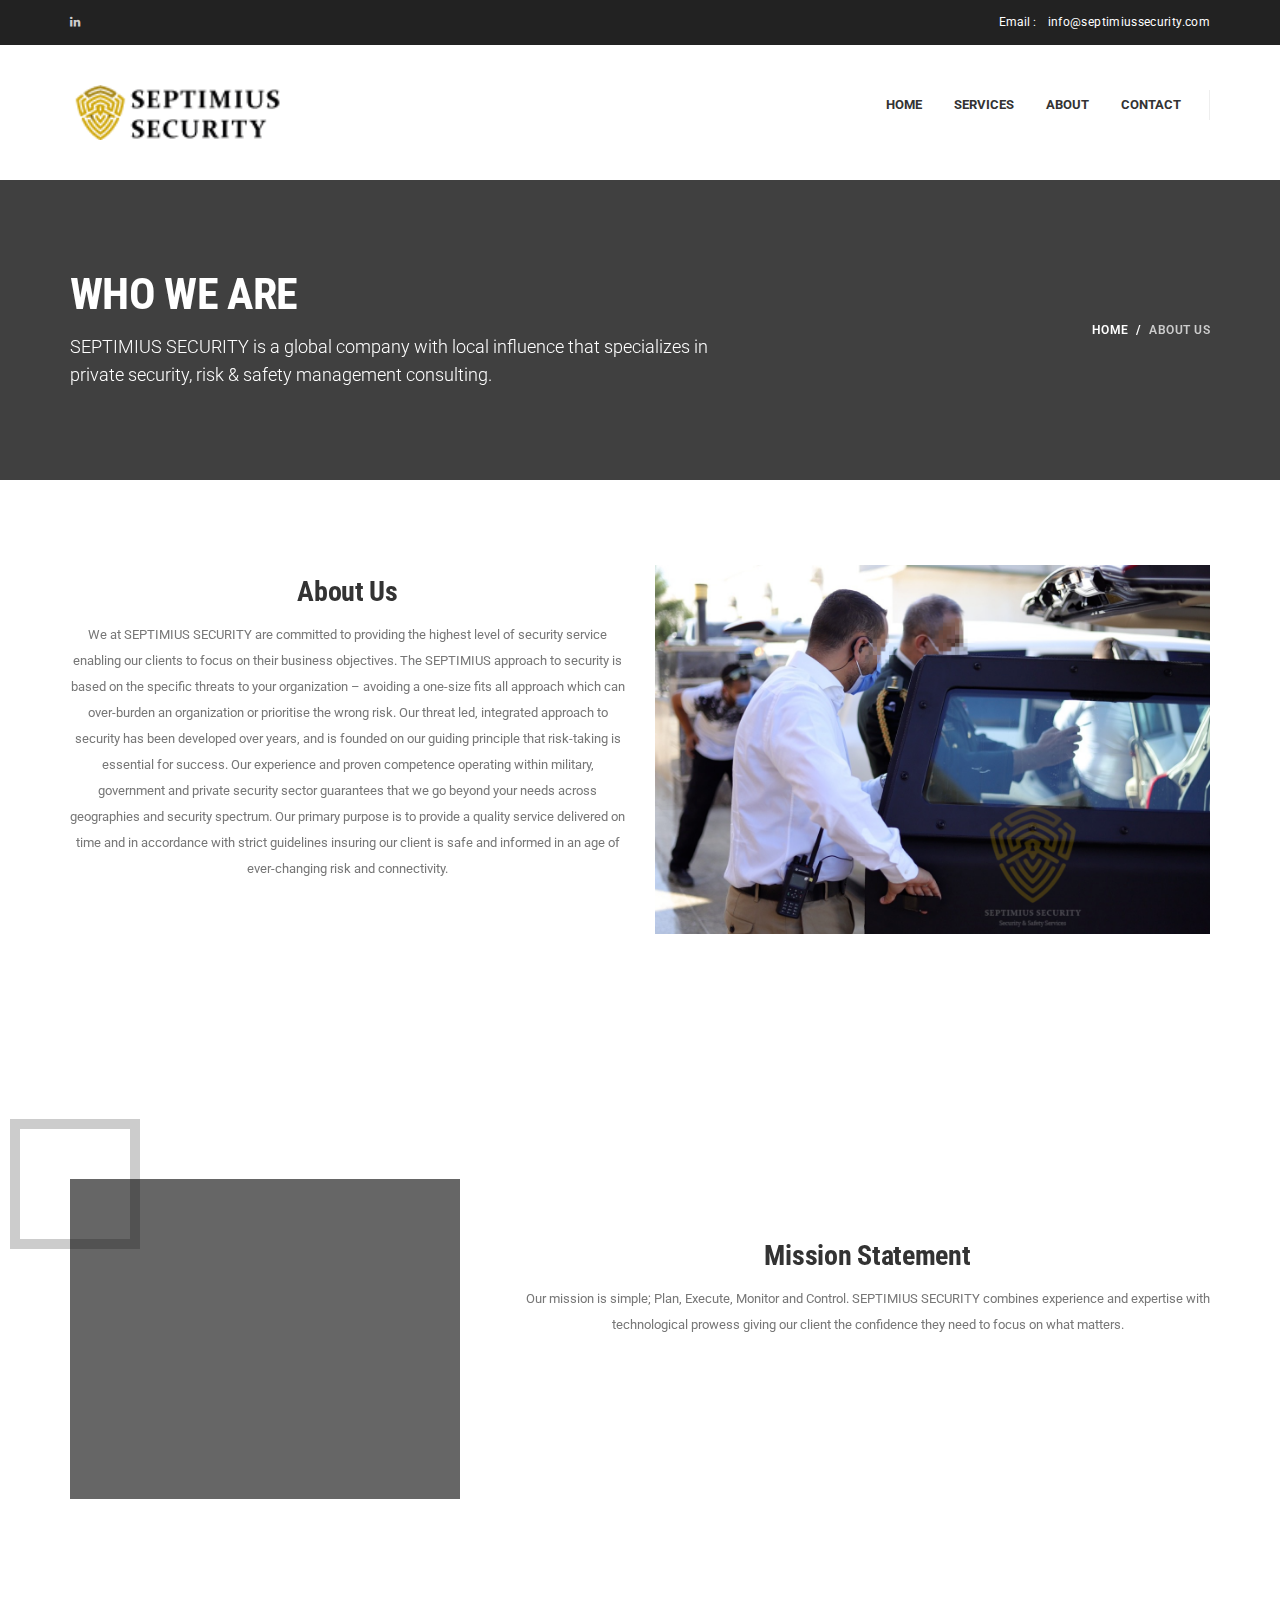
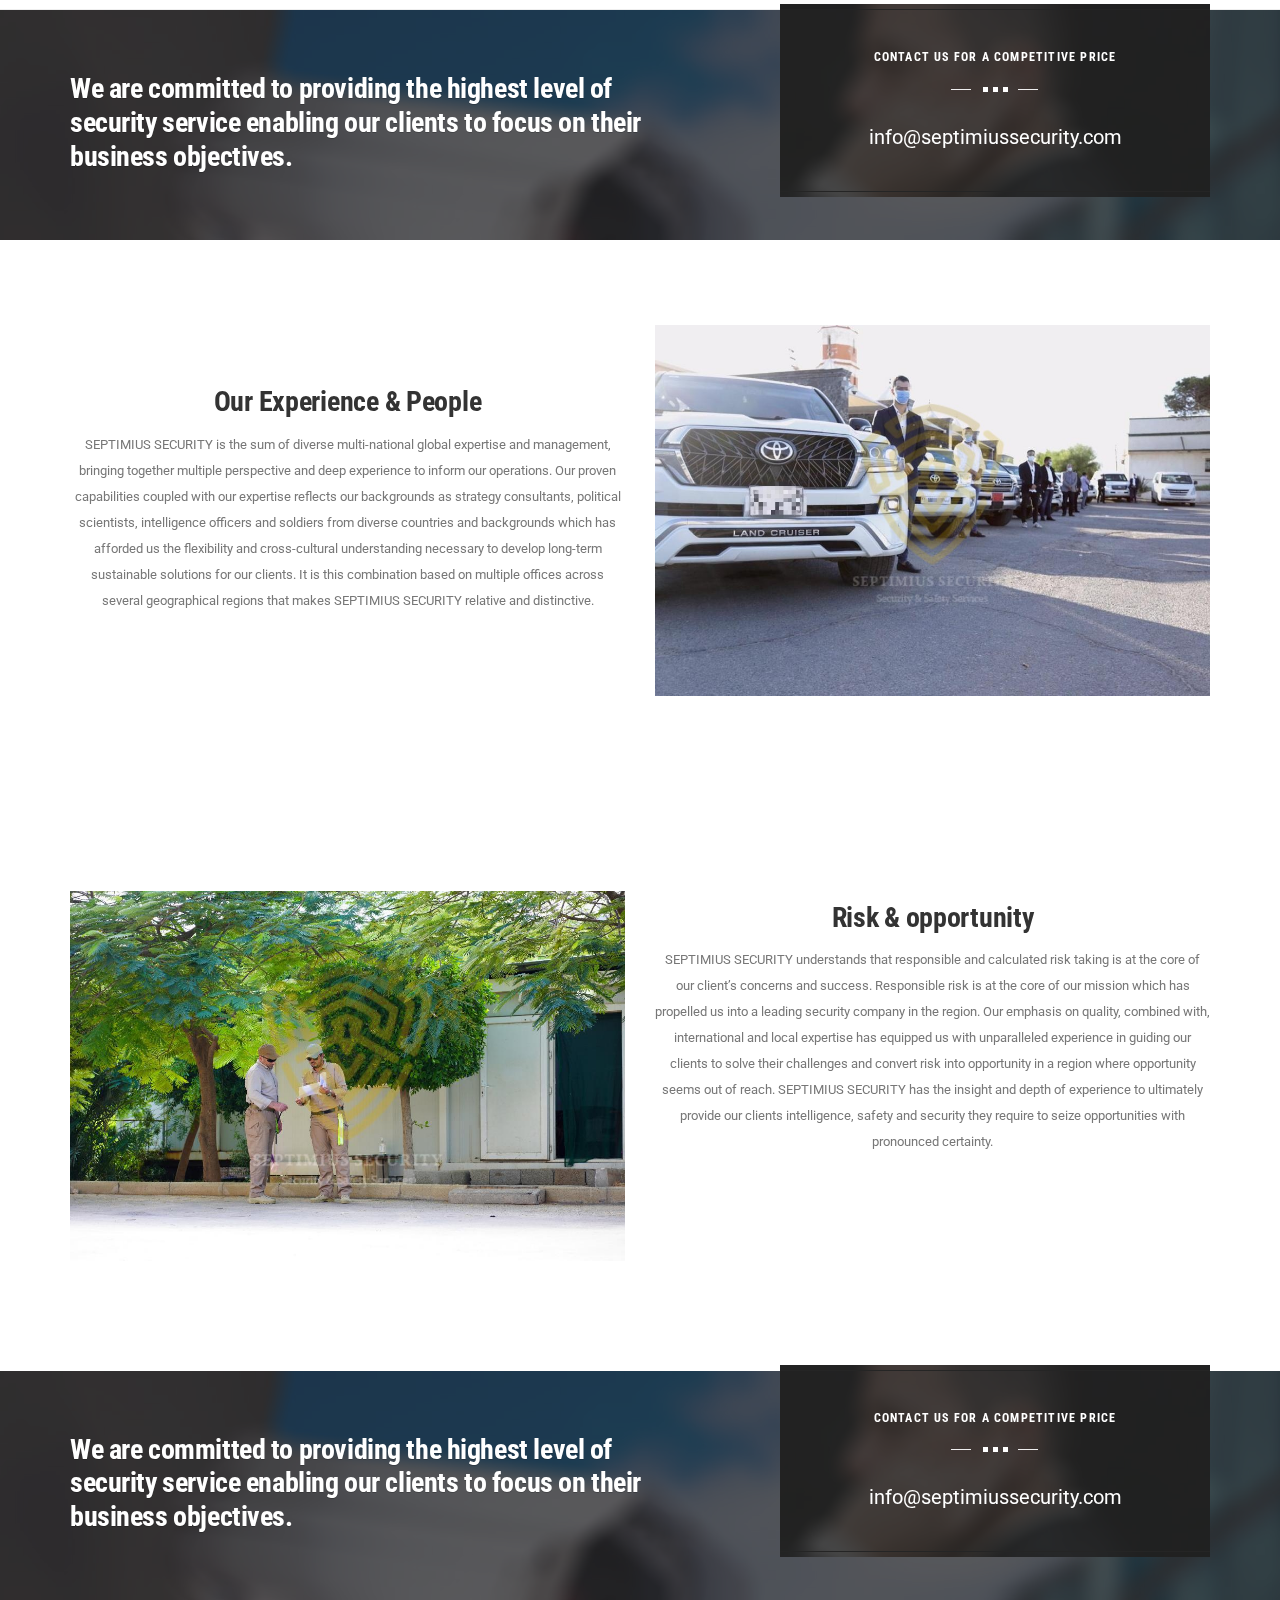
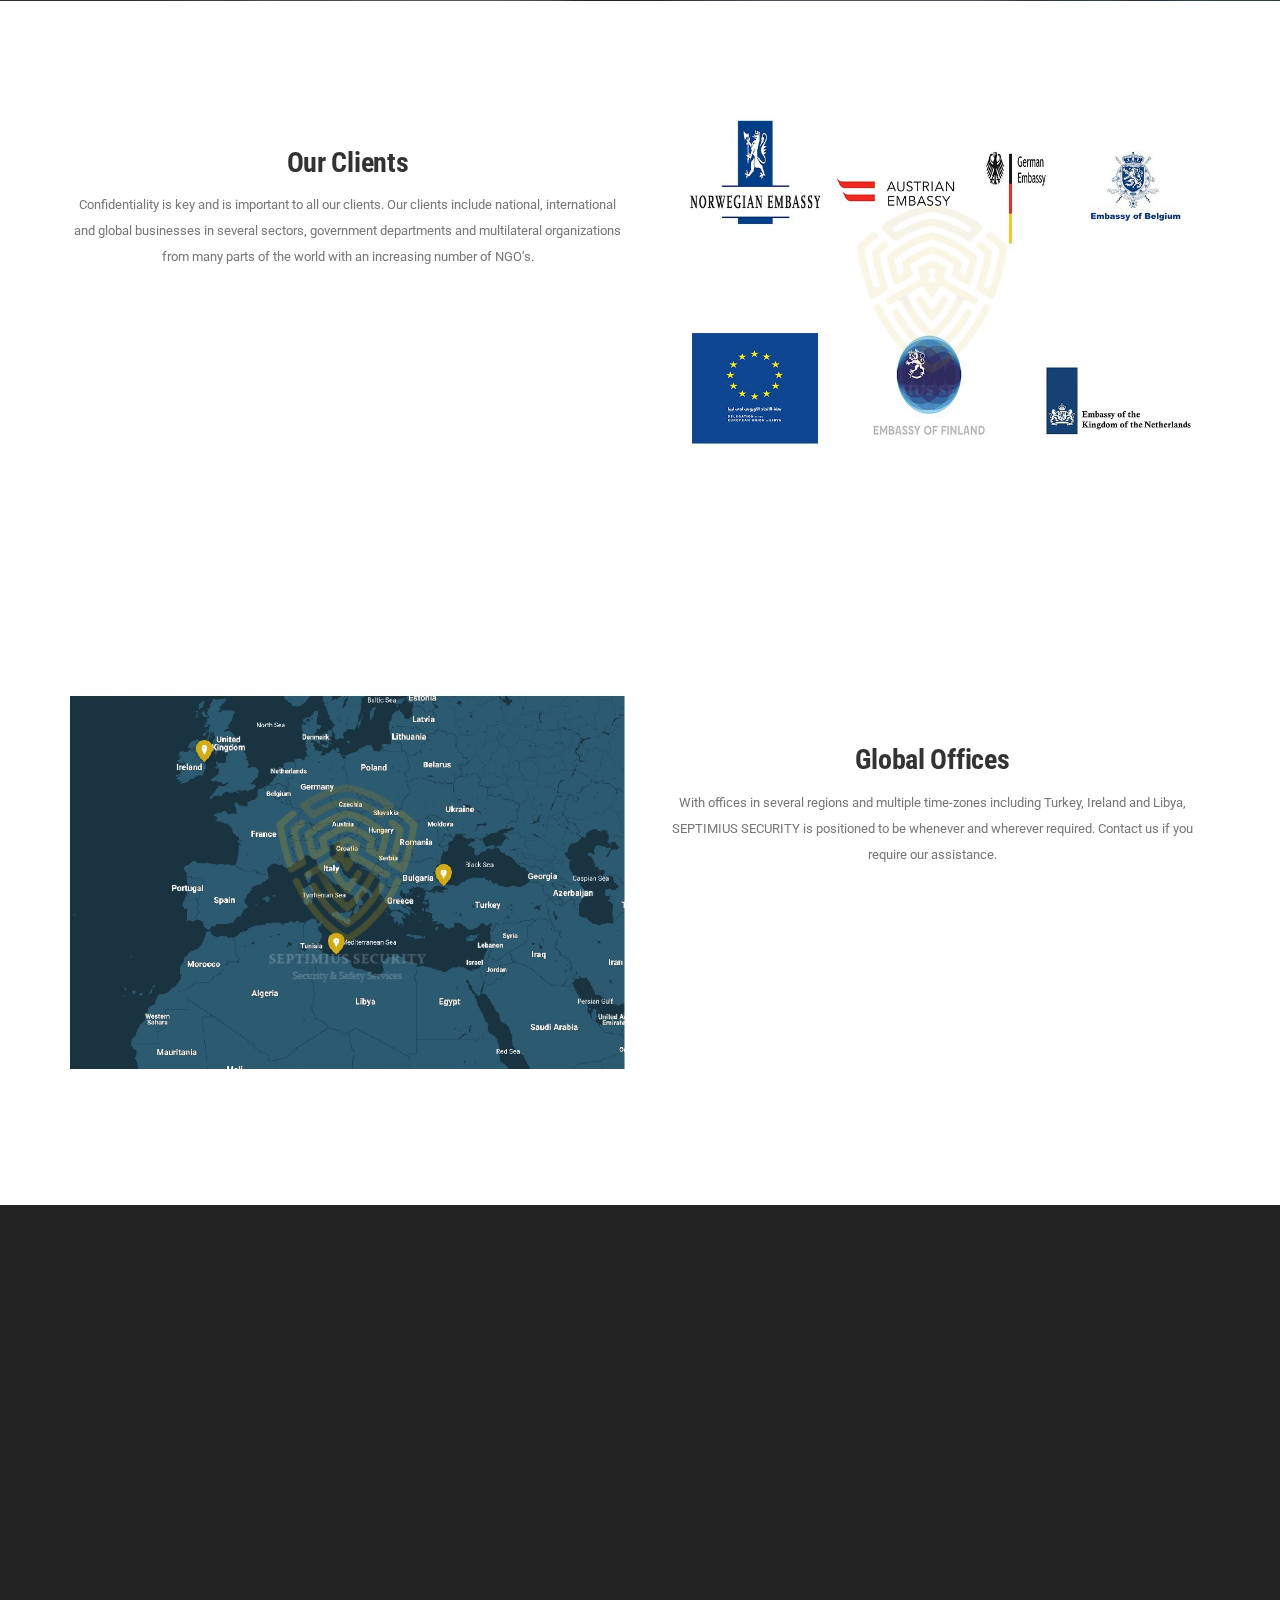
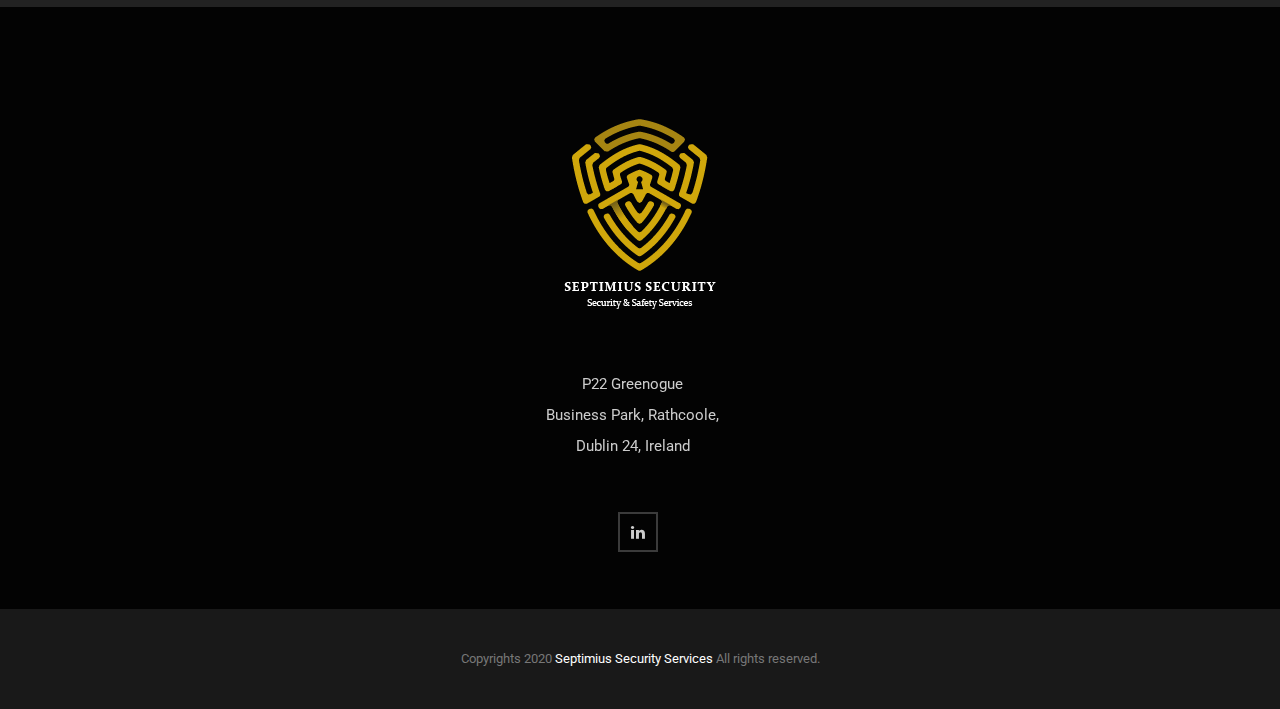
==== commit 7dc52149: "changes to the images" ====
--- a/about.html
+++ b/about.html
@@ -304,7 +304,7 @@
                 <div class="col-sm-12">
                   <div class="footer-main-section footer-main-section_left">
                     <!-- <div class="footer__contact">info@septimiussecurity.com</div> -->
-                    <div class="footer__contact">P22 Greenogue,</div>
+                    <div class="footer__contact">P22 Greenogue</div>
                     <div class="footer__contact">Business Park, Rathcoole,</div>
                     <div class="footer__contact">Dublin 24, Ireland</div>
                   </div>
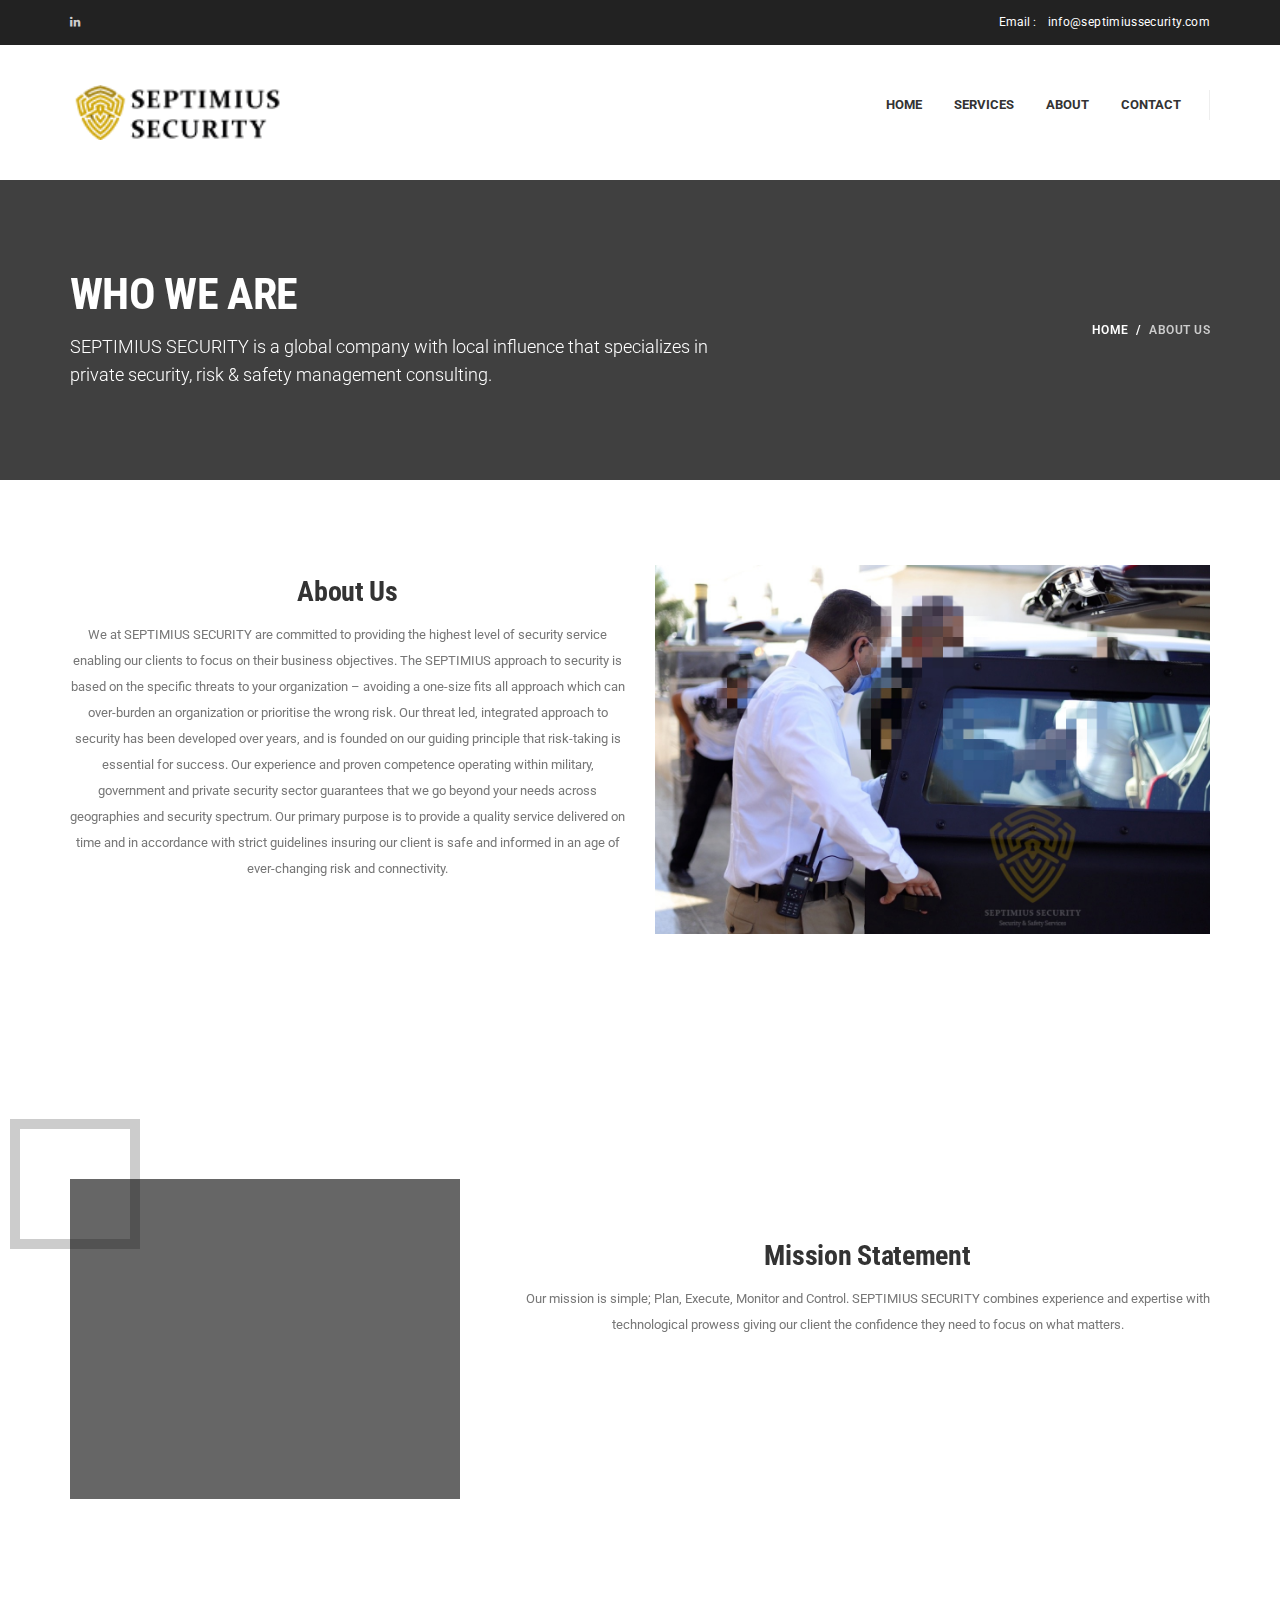
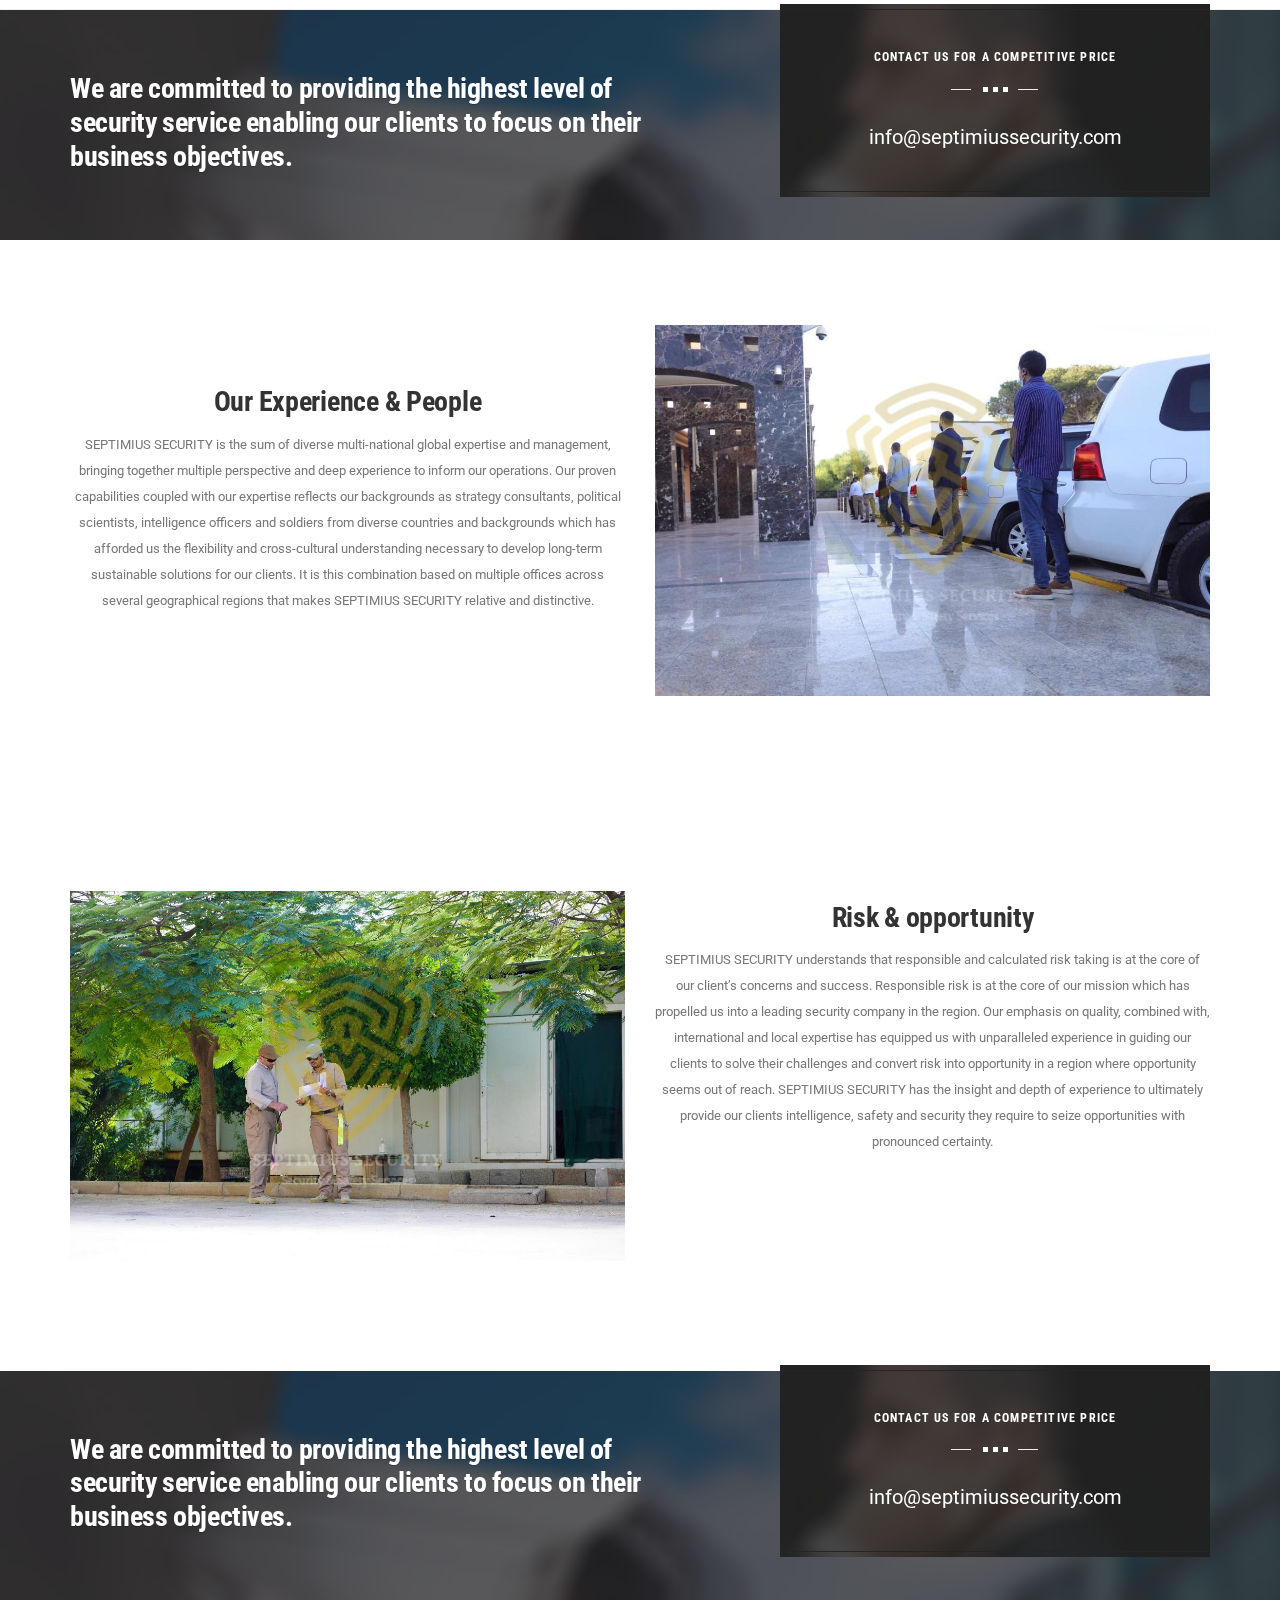
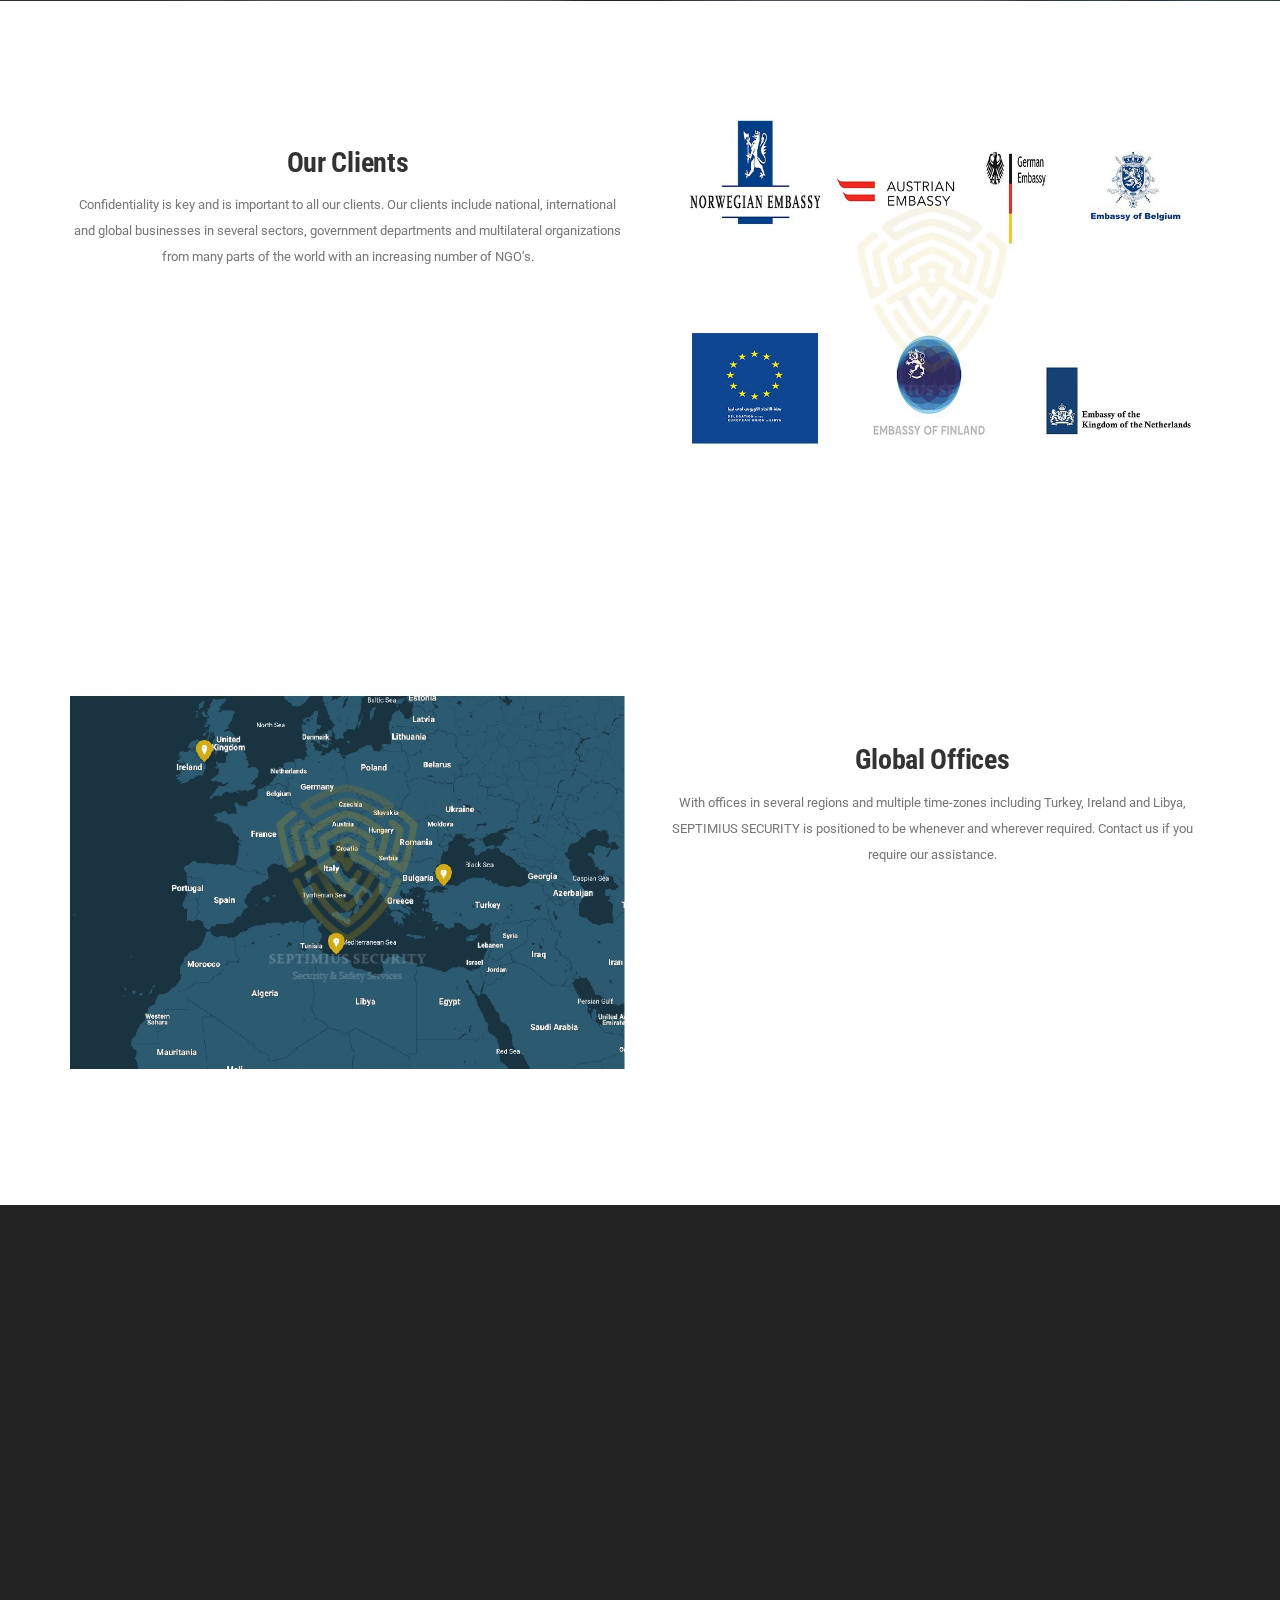
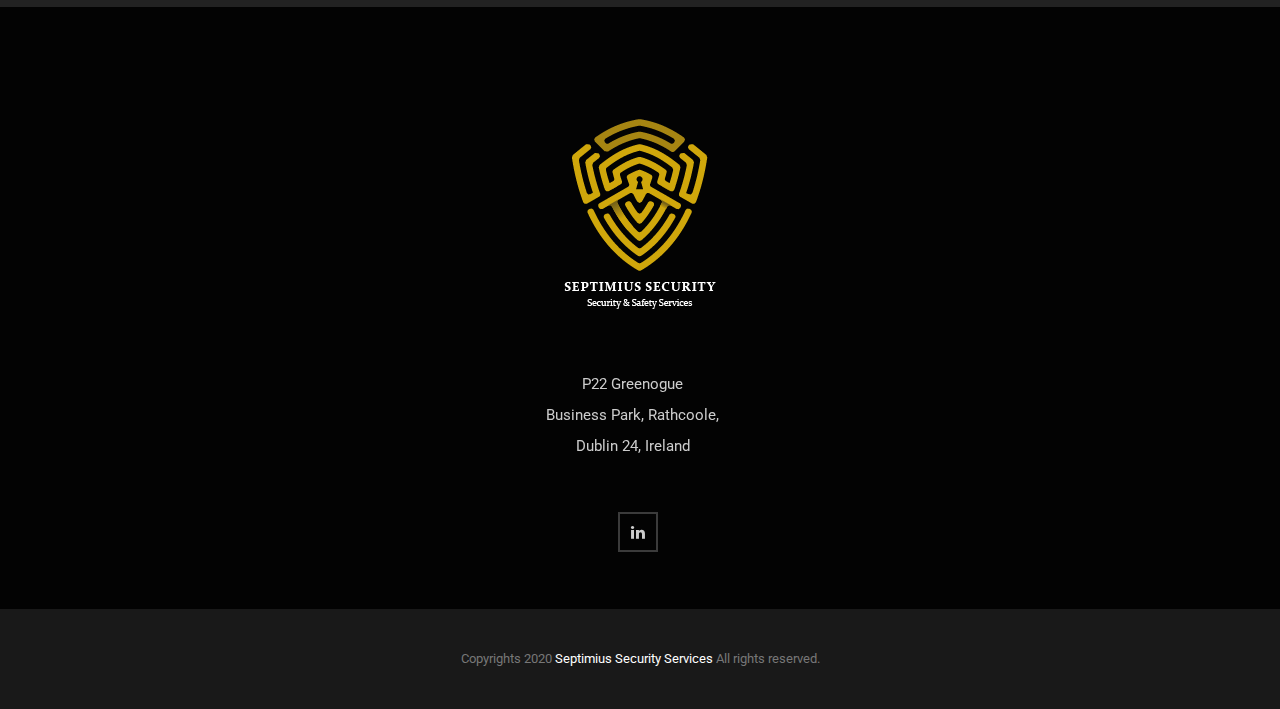
==== commit 71b910ab: "pics changed" ====
--- a/about.html
+++ b/about.html
@@ -132,7 +132,7 @@
               <h2 class="ui-title-inner-1">About Us</h2>
               <p>We at SEPTIMIUS SECURITY are committed to providing the highest level of security service enabling our clients to focus on their business objectives. The SEPTIMIUS approach to security is based on the specific threats to your organization – avoiding a one-size fits all approach which can over-burden an organization or prioritise the wrong risk. Our threat led, integrated approach to security has been developed over years, and is founded on our guiding principle that risk-taking is essential for success. Our experience and proven competence operating within military, government and private security sector guarantees that we go beyond your needs across geographies and security spectrum. Our primary purpose is to provide a quality service delivered on time and in accordance with strict guidelines insuring our client is safe and informed in an age of ever-changing risk and connectivity.</p>
             </div>
-            <div class="col-sm-6"><img src="Septimius Images/400.png" alt="Foto" class="img-responsive"></div>
+            <div class="col-sm-6"><img src="Septimius Images/400.jpg" alt="Foto" class="img-responsive"></div>
           </div>
         </div>
       </section>
@@ -197,7 +197,7 @@
               <h2 class="ui-title-inner-1 asas">Our Experience & People</h2>
               <p>SEPTIMIUS SECURITY is the sum of diverse multi-national global expertise and management, bringing together multiple perspective and deep experience to inform our operations. Our proven capabilities coupled with our expertise reflects our backgrounds as strategy consultants, political scientists, intelligence officers and soldiers from diverse countries and backgrounds which has afforded us the flexibility and cross-cultural understanding necessary to develop long-term sustainable solutions for our clients. It is this combination based on multiple offices across several geographical regions that makes SEPTIMIUS SECURITY relative and distinctive.</p>
             </div>
-            <div class="col-sm-6"><img src="Septimius Images/33.jpg" alt="Foto" class="img-responsive"></div>
+            <div class="col-sm-6"><img src="Septimius Images/22.jpg" alt="Foto" class="img-responsive"></div>
           </div>
         </div>
       </section>
